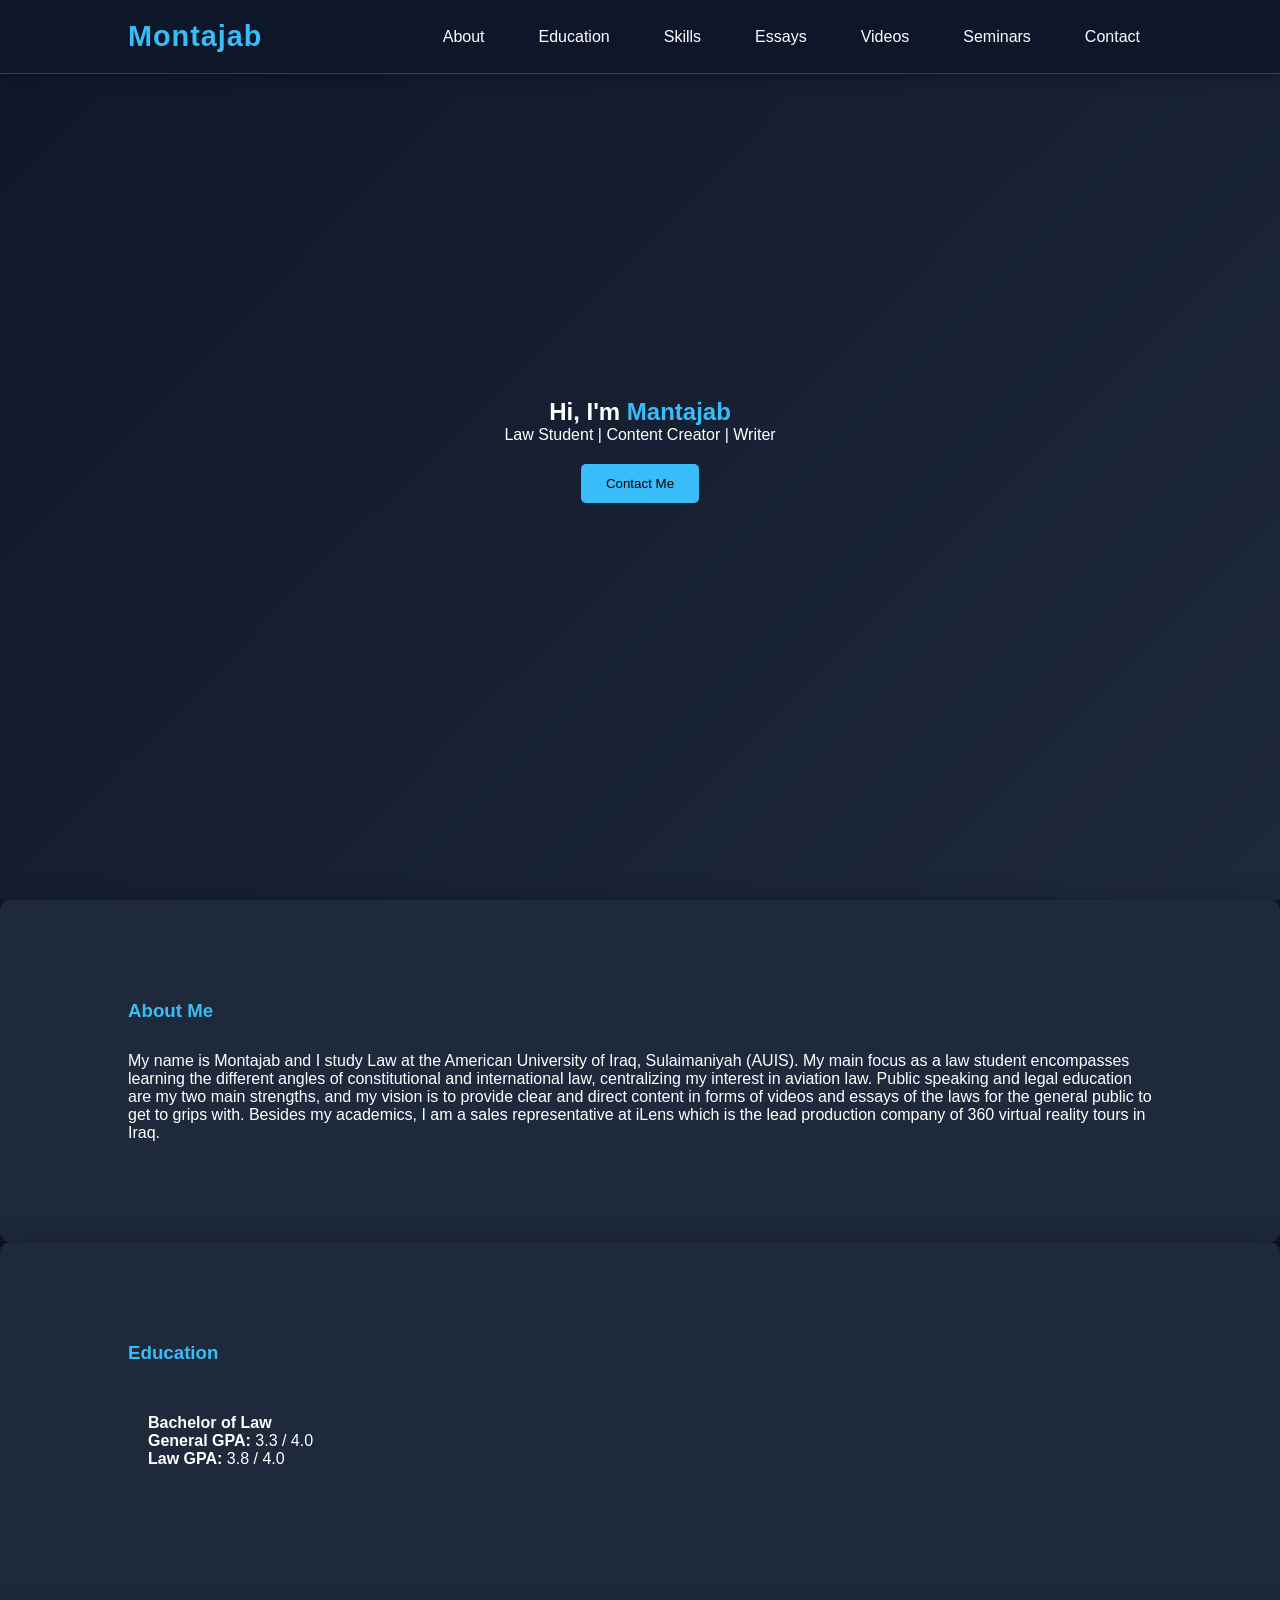
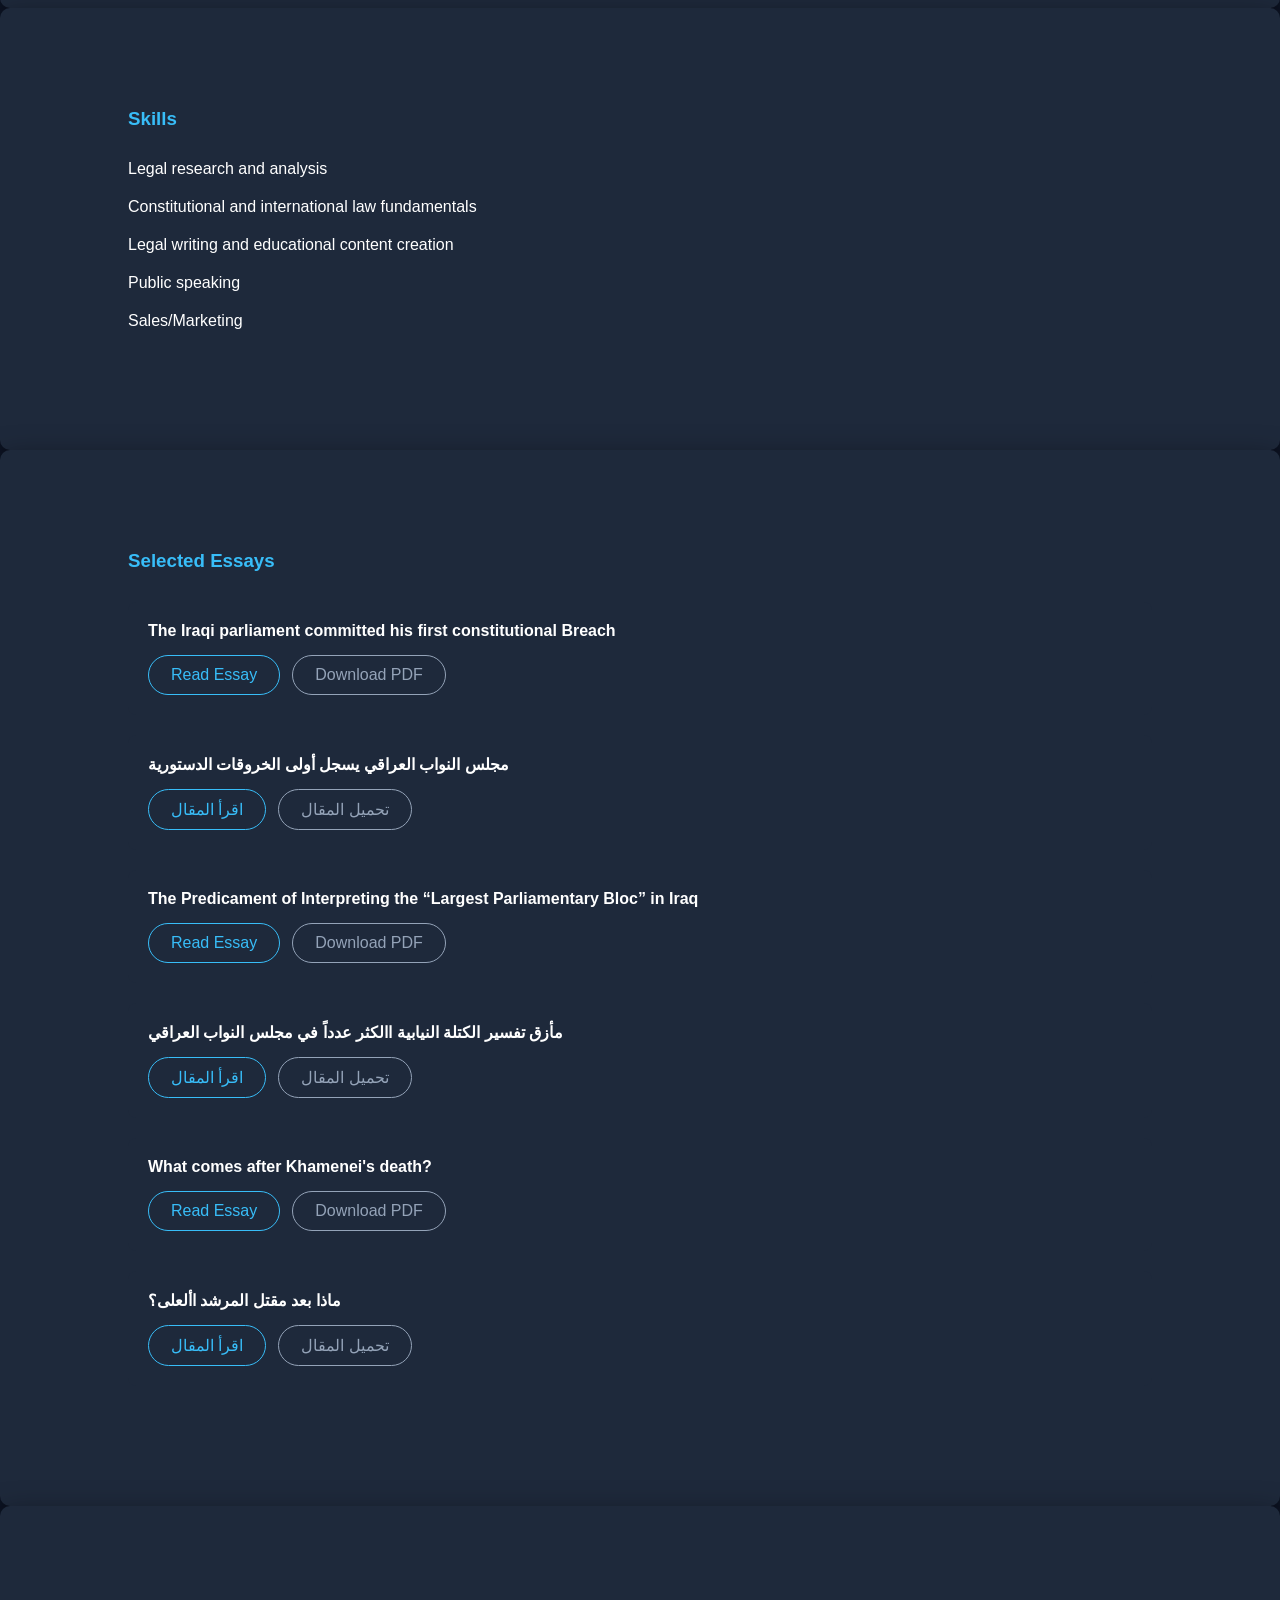
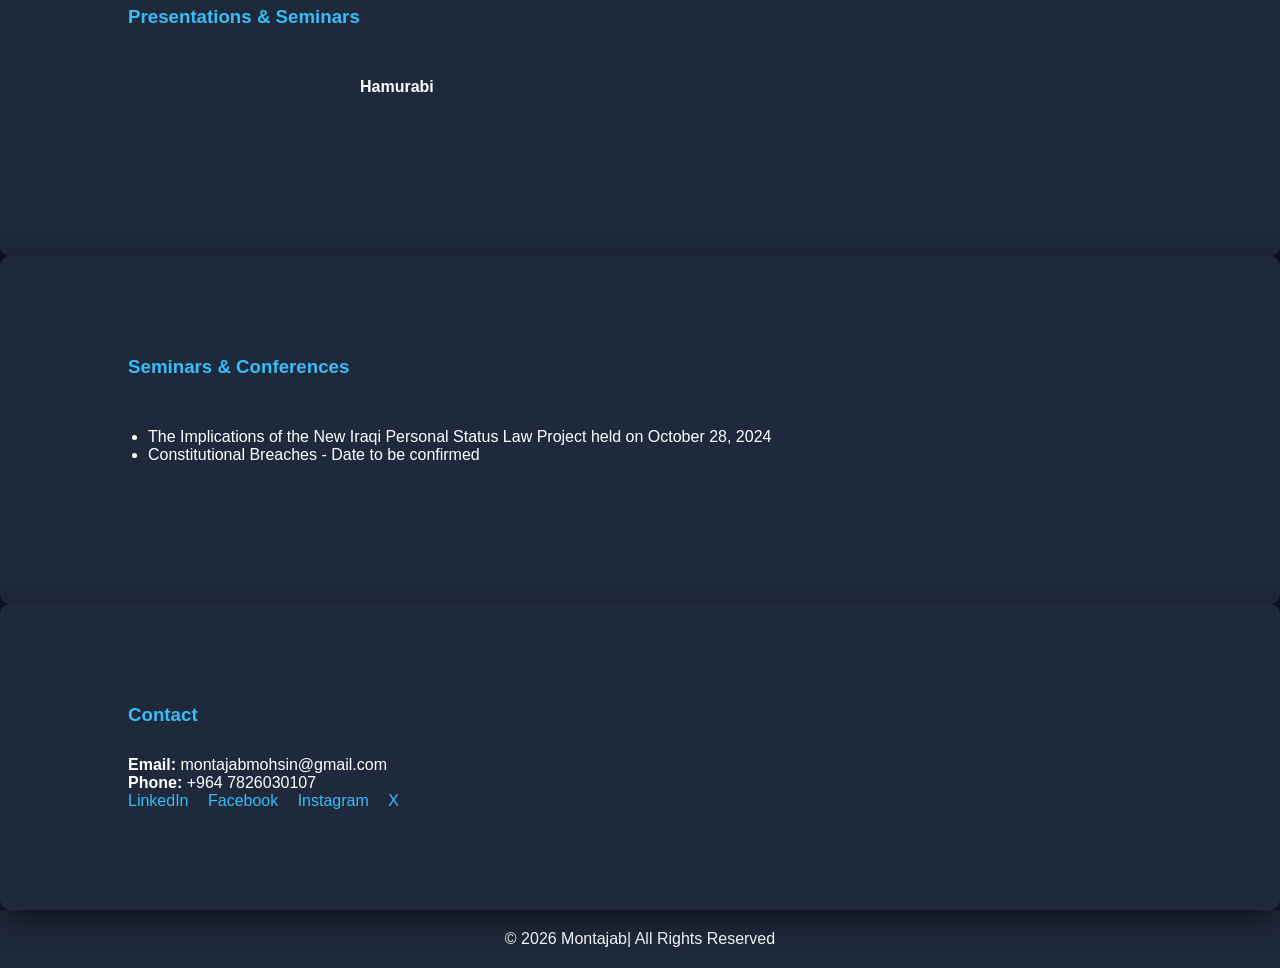
==== index.html @ e4df1f1b "Add files via upload" ====
<!doctype html>
<html lang="en">
  <head>
    <meta charset="UTF-8" />
    <meta name="viewport" content="width=device-width, initial-scale=1.0" />
    <title>Montajab | Portfolio CV</title>
    <link rel="stylesheet" href="style.css" />
  </head>
  <body>
    <!-- NAVBAR -->
    <nav>
      <h1>Montajab</h1>

      <!-- Hamburger Menu -->
      <div class="hamburger" id="hamburger">
        <span></span>
        <span></span>
        <span></span>
      </div>

      <ul id="nav-links">
        <li><a href="#about">About</a></li>
        <li><a href="#education">Education</a></li>
        <li><a href="#skills">Skills</a></li>
        <li><a href="#essays">Essays</a></li>
        <li><a href="#videos">Videos</a></li>
        <li><a href="#seminars">Seminars</a></li>
        <li><a href="#contact">Contact</a></li>
      </ul>
    </nav>

    <!-- HERO -->
    <div class="hero">
      <h2>Hi, I'm <span>Mantajab</span></h2>
      <p>Law Student | Content Creator | Writer </p>
      <button class="btn" onclick="scrollToSection('contact')">
        Contact Me
      </button>
    </div>

    <!-- ABOUT -->
    <section id="about" class="about">
      <h3>About Me</h3>
      <p>
        My name is Montajab and I study Law at the American University of Iraq,
        Sulaimaniyah (AUIS). My main focus as a law student encompasses learning
        the different angles of constitutional and international law,
        centralizing my interest in aviation law. Public speaking and legal
        education are my two main strengths, and my vision is to provide clear
        and direct content in forms of videos and essays of the laws for the
        general public to get to grips with. Besides my academics, I am a sales
        representative at iLens which is the lead production company of 360
        virtual reality tours in Iraq.
      </p>
    </section>

    <!-- EDUCATION -->
    <section id="education">
      <h3>Education</h3>
      <div class="project">
        <h4>Bachelor of Law</h4>
        <p><strong>General GPA:</strong> 3.3 / 4.0</p>
        <p><strong>Law GPA:</strong> 3.8 / 4.0</p>
      </div>
    </section>

    <!-- SKILLS -->
    <section id="skills">
      <h3>Skills</h3>
      <div class="skill">
        <div class="skill-name">Legal research and analysis</div>
        </div>
      </div>

      <div class="skill">
        <div class="skill-name">Constitutional and international law fundamentals</div>
       
        </div>
      </div>

      <div class="skill">
        <div class="skill-name">Legal writing and educational content creation</div>
        
        </div>
        <div class="skill">
        <div class="skill-name">Public speaking</div>
        
        </div>
        <div class="skill">
        <div class="skill-name">Sales/Marketing</div>
        
        
        </div>
      </div>
    </section>

    <!-- ESSAYS -->
    <section id="essays">
      <h3>Selected Essays</h3>

      <div class="project">
        <h4>The Iraqi parliament committed his first constitutional Breach</h4>
        <div class="essay-buttons">
          <a
            href="essays\The_Iraqi_parliament_committed_his_first_constitutional_Breach.pdf"
            target="_blank"
            class="download-btn"
          >
            Read Essay
          </a>
          <a
            href="essays\The_Iraqi_parliament_committed_his_first_constitutional_Breach.pdf"
            download
            class="download-btn secondary-btn"
          >
            Download PDF
          </a>
        </div>
      </div>

      <div class="project">
        <h4>مجلس النواب العراقي يسجل أولى الخروقات الدستورية</h4>
        <div class="essay-buttons">
          <a
            href="essays\مجلس_النواب_العراقي_يسجل_أولى_الخروقات_الدستورية.pdf"
            target="_blank"
            class="download-btn"
          >
            اقرأ المقال
          </a>
          <a
            href="essays\مجلس_النواب_العراقي_يسجل_أولى_الخروقات_الدستورية.pdf"
            download
            class="download-btn secondary-btn"
          >
            تحميل المقال
          </a>
        </div>
      </div>
       <div class="project">
        <h4>The Predicament of Interpreting the “Largest Parliamentary Bloc” in 
Iraq</h4>
        <div class="essay-buttons">
          <a
            href="essays\The_Predicament_of_Interpreting_the_“Largest_Parliamentary_Bloc”.pdf"
            target="_blank"
            class="download-btn"
          >
            Read Essay
          </a>
          <a
            href="essays\The_Predicament_of_Interpreting_the_“Largest_Parliamentary_Bloc”.pdf"
            download
            class="download-btn secondary-btn"
          >
            Download PDF
          </a>
        </div>
      </div>

      <div class="project">
        <h4>مأزق تفسير الكتلة النيابية االكثر عدداً في مجلس النواب العراقي</h4>
        <div class="essay-buttons">
          <a
            href="essays\مأزق_تفسير_الكتلة_النيابية_الاكثر_عدداً_في_مجلس_النواب_العراقي.pdf"
            target="_blank"
            class="download-btn"
          >
            اقرأ المقال
          </a>
          <a
            href="essays\مأزق_تفسير_الكتلة_النيابية_الاكثر_عدداً_في_مجلس_النواب_العراقي.pdf"
            download
            class="download-btn secondary-btn"
          >
            تحميل المقال
          </a>
        </div>
      </div>
      <div class="project">
        <h4>What comes after Khamenei's death?</h4>
        <div class="essay-buttons">
          <a
            href="essays\What comes after Khamenei’s Death.pdf"
            target="_blank"
            class="download-btn"
          >
            Read Essay
          </a>
          <a
            href="essays\What comes after Khamenei’s Death.pdf"
            download
            class="download-btn secondary-btn"
          >
            Download PDF
          </a>
        </div>
      </div>

      <div class="project">
<h4>
   ماذا بعد مقتل المرشد األعلى؟
</h4>      
  <div class="essay-buttons">
          <a
            href="essays\ماذا بعد موت المرشد الأعلى.pdf"
            target="_blank"
            class="download-btn"
          >
            اقرأ المقال
          </a>
          <a
            href="essays\ماذا بعد موت المرشد الأعلى.pdf"
            download
            class="download-btn secondary-btn"
          >
            تحميل المقال
          </a>
        </div>
      </div>
    </section>

    <!-- VIDEOS -->
  
      <!-- Instagram Video Embed -->
     <section id="videos">
  <h3>Presentations & Seminars</h3>

  <div class="videos-container">
    <div class="project">
      <h4>Hamurabi</h4>

      <blockquote 
        class="instagram-media"
        data-instgrm-permalink="https://www.instagram.com/reel/DVGGCF8gv5S/?igsh=MWdvNnc2MnBkNmV6Ng=="
        data-instgrm-version="14">
      </blockquote>

      <script async src="https://www.instagram.com/embed.js"></script>
    </div>
  </div>
</section>

    <!-- SEMINARS -->
    <section id="seminars">
      <h3>Seminars & Conferences</h3>
      <div class="project">
        <ul>
          <li>The Implications of the New Iraqi Personal Status Law Project held on October 28, 2024</li>
          <li>Constitutional Breaches - Date to be confirmed</li>
        </ul>
      </div>
    </section>

    <!-- CONTACT -->
    <section id="contact" class="contact">
      <h3>Contact</h3>
      <p><strong>Email:</strong> montajabmohsin@gmail.com</p>
      <p><strong>Phone:</strong> +964 7826030107</p>

      <div class="social-links">
        <a href="https://www.linkedin.com/in/montajab-mohsin-0919063b1/" target="_blank">LinkedIn</a>
        <a href="https://www.facebook.com/mntjb.alhayry" target="_blank">Facebook</a>
        <a href="https://www.instagram.com/hammurabiauis/" target="_blank">Instagram</a>
        <a href="https://x.com/MontajabMohsin" target="_blank">X</a>
      </div>
    </section>

    <footer>© 2026 Montajab| All Rights Reserved</footer>

    <script src="script.js"></script>
  </body>
</html>
---- style.css ----
* {
  margin: 0;
  padding: 0;
  box-sizing: border-box;
  font-family: "Segoe UI", sans-serif;
  scroll-behavior: smooth;
}

body {
  background: #0f172a;
  color: #fff;
}

/* ===============================
   NAVBAR – Elegant with Hamburger
================================= */
nav {
  position: fixed;
  width: 100%;
  padding: 20px 10%;
  display: flex;
  justify-content: space-between;
  align-items: center;
  background: rgba(15, 23, 42, 0.95);
  backdrop-filter: blur(10px);
  box-shadow: 0 4px 15px rgba(0, 0, 0, 0.3);
  border-bottom: 1px solid rgba(56, 189, 248, 0.3);
  z-index: 1000;
  transition: all 0.3s ease;
}

nav:hover {
  background: rgba(15, 23, 42, 0.98);
}

nav h1 {
  color: #38bdf8;
  font-size: 1.8rem;
  letter-spacing: 1px;
  font-weight: 700;
  cursor: default;
  transition: 0.3s;
}

nav h1:hover {
  color: #60a5fa;
  transform: scale(1.05);
}

nav ul {
  display: flex;
  list-style: none;
  gap: 30px;
}

nav ul li a {
  text-decoration: none;
  color: #fff;
  font-weight: 500;
  font-size: 1rem;
  padding: 8px 12px;
  border-radius: 6px;
  transition: all 0.3s ease;
  position: relative;
}

nav ul li a::after {
  content: "";
  display: block;
  width: 0;
  height: 2px;
  background: #38bdf8;
  transition: width 0.3s;
  position: absolute;
  bottom: 0;
  left: 0;
}

nav ul li a:hover::after {
  width: 100%;
}

nav ul li a:hover {
  color: #38bdf8;
  background: rgba(56, 189, 248, 0.1);
  transform: translateY(-2px);
}

/* Hamburger */
.hamburger {
  display: none;
  flex-direction: column;
  justify-content: space-between;
  width: 28px;
  height: 20px;
  cursor: pointer;
  z-index: 1100;
}

.hamburger span {
  display: block;
  height: 3px;
  background: #38bdf8;
  border-radius: 2px;
  transition: 0.3s;
}

/* Hamburger X animation */
.hamburger.open span:nth-child(1) {
  transform: rotate(45deg) translate(5px, 5px);
}
.hamburger.open span:nth-child(2) {
  opacity: 0;
}
.hamburger.open span:nth-child(3) {
  transform: rotate(-45deg) translate(6px, -6px);
}

/* Responsive Navbar */
@media (max-width: 768px) {
  nav ul {
    position: fixed;
    top: 0;
    right: -100%;
    height: 100vh;
    width: 250px;
    background: rgba(15, 23, 42, 0.97);
    backdrop-filter: blur(10px);
    flex-direction: column;
    align-items: flex-start;
    padding: 80px 20px;
    gap: 25px;
    transition: right 0.3s ease;
    z-index: 999;
  }

  nav ul.active {
    right: 0;
  }

  .hamburger {
    display: flex;
  }
}

/* HERO */
.hero {
  height: 100vh;
  display: flex;
  flex-direction: column;
  justify-content: center;
  align-items: center;
  text-align: center;
  background: linear-gradient(135deg, #0f172a, #1e293b);
}

.hero span {
  color: #38bdf8;
}

.btn {
  margin-top: 20px;
  padding: 12px 25px;
  background: #38bdf8;
  border: none;
  border-radius: 5px;
  cursor: pointer;
}

/* SECTIONS – with transitions */
section {
  padding: 100px 10%;
  opacity: 0;
  transform: translateY(40px) scale(0.95);
  transition: all 0.8s ease-in-out;
}

section.active {
  opacity: 1;
  transform: translateY(0) scale(1);
}

/* Optional: staggered delay */
section:nth-child(odd) {
  transition-delay: 0.2s;
}
section:nth-child(even) {
  transition-delay: 0.4s;
}

h3 {
  color: #38bdf8;
  margin-bottom: 30px;
}

.project {
  background: #1e293b;
  padding: 20px;
  border-radius: 8px;
  margin-bottom: 20px;
}

/* Skills */
.skill {
  margin-bottom: 20px;
}

.progress {
  background: #1e293b;
  height: 8px;
  border-radius: 5px;
  overflow: hidden;
}

.progress-bar {
  height: 100%;
  background: #38bdf8;
  width: 0;
  transition: 1.5s;
}

/* Essay Buttons */
.essay-buttons {
  margin-top: 15px;
  display: flex;
  gap: 12px;
  flex-wrap: wrap;
}

.download-btn {
  padding: 10px 22px;
  border: 1.5px solid #38bdf8;
  color: #38bdf8;
  text-decoration: none;
  border-radius: 30px;
  transition: 0.3s;
}

.download-btn:hover {
  background: #38bdf8;
  color: #0f172a;
}

.secondary-btn {
  border-color: #94a3b8;
  color: #94a3b8;
}

.secondary-btn:hover {
  background: #94a3b8;
  color: #0f172a;
}

.social-links a {
  margin-right: 15px;
  color: #38bdf8;
  text-decoration: none;
}

/* VIDEOS – Portrait & Side by Side */
.videos-container {
  display: flex;
  gap: 20px;
  flex-wrap: wrap;
  justify-content: center;
}

.portrait-video {
  width: 250px;
  height: 450px;
  object-fit: cover;
  border-radius: 8px;
  border: 2px solid #38bdf8;
}

.videos-container .project {
  flex: 1 1 250px;
  max-width: 300px;
}

footer {
  text-align: center;
  padding: 20px;
  background: #1e293b;
}
section {
  padding: 100px 10%;
  opacity: 0;
  transform: translateY(40px) scale(0.95);
  transition: all 0.8s ease-in-out;

  /* Drop shadow */
  background: #1e293b; /* Ensure sections have a background */
  border-radius: 10px;
  box-shadow: 0 10px 30px rgba(0, 0, 0, 0.5);
}
section.active {
  opacity: 1;
  transform: translateY(0) scale(1);
}

/* Optional: staggered delay for smoother effect */
section:nth-child(odd) {
  transition-delay: 0.2s;
}
section:nth-child(even) {
  transition-delay: 0.4s;
}
.instagram-media {
  width: 100% !important;
  max-width: 450px !important;
  margin: 0 auto !important;
}
/* Instagram Video Container */
.videos-container {
  display: flex;
  justify-content: center;
  align-items: center;
  width: 100%;
}

/* Project Card Container */
.videos-container .project {
  width: 100%;
  max-width: 600px; /* keeps video nicely sized */
  margin: 0 auto;
}

/* Instagram Embed Styling */
.instagram-media {
  width: 100% !important;
  max-width: 500px !important;
  margin: 20px auto !important;
  border-radius: 12px !important;
  overflow: hidden !important;
  background: #fff !important;
  padding: 0 !important;
  box-shadow: 0 4px 15px rgba(0, 0, 0, 0.08);
}
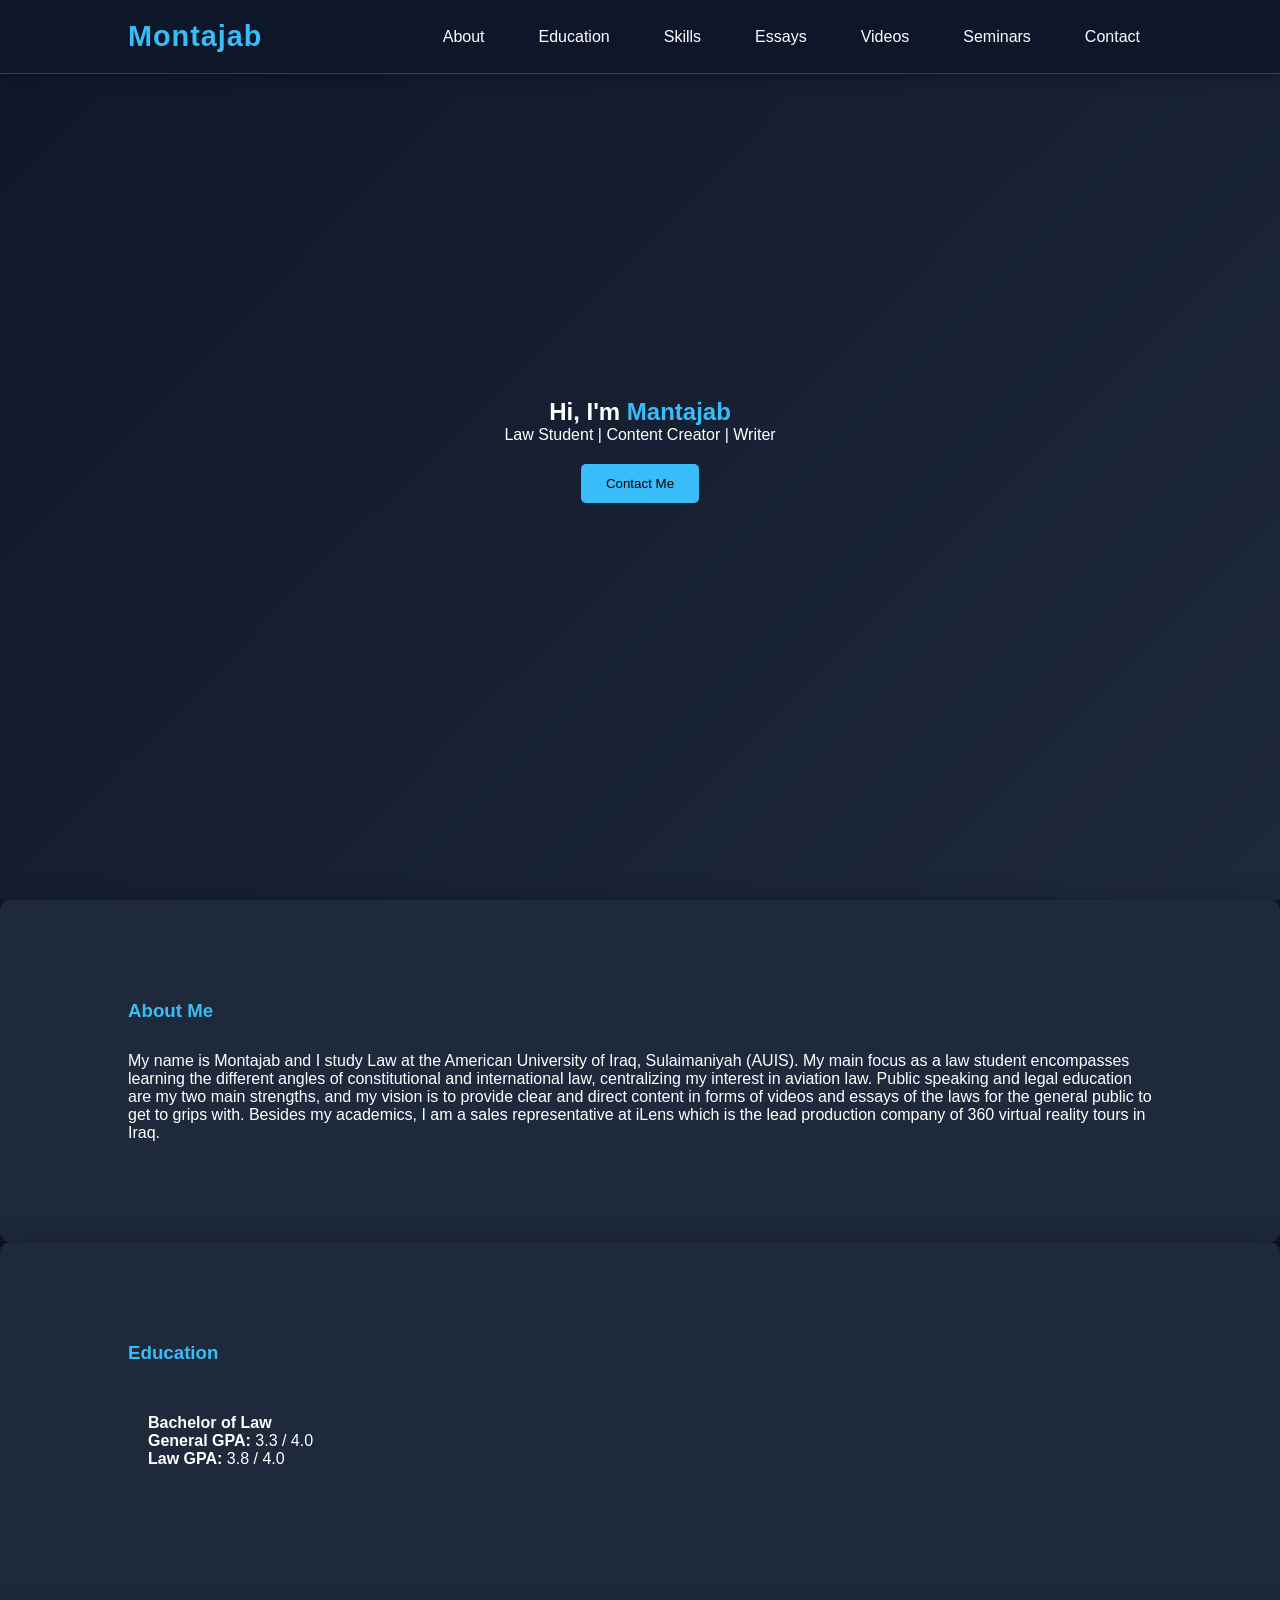
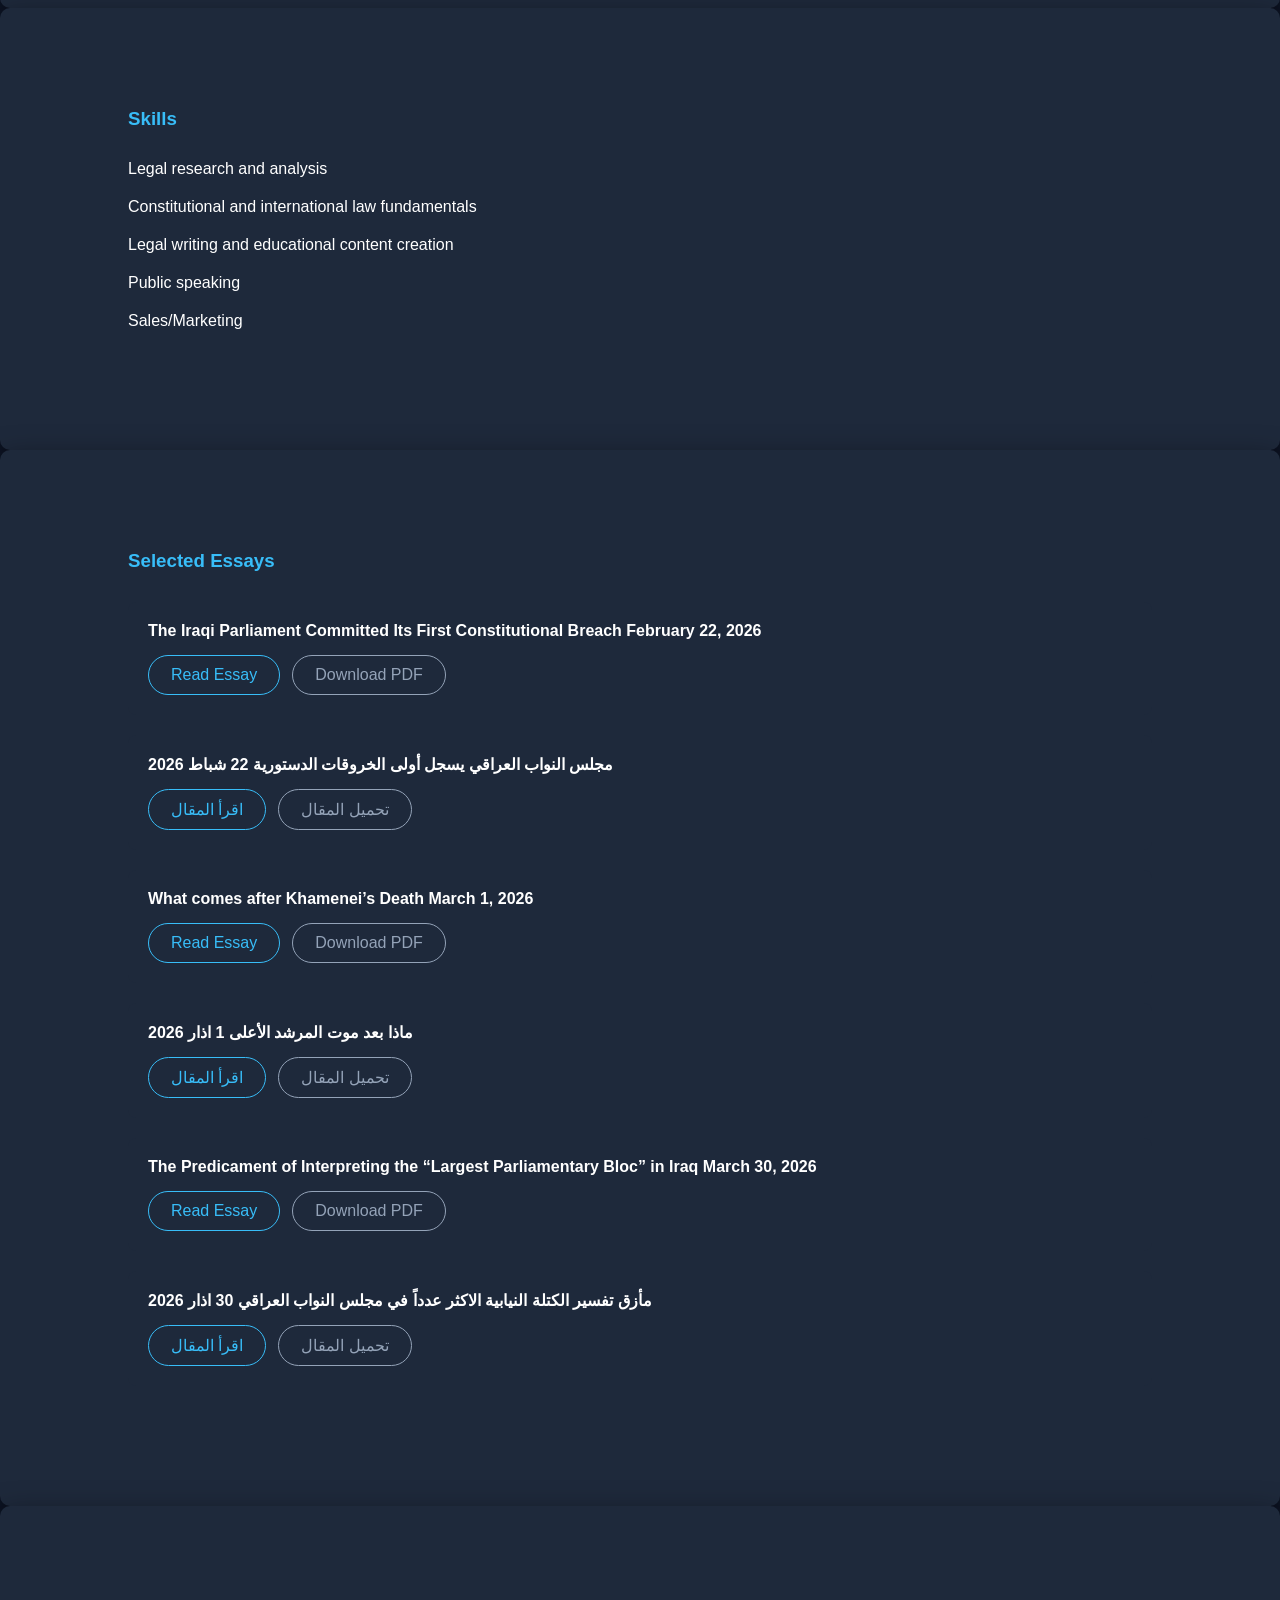
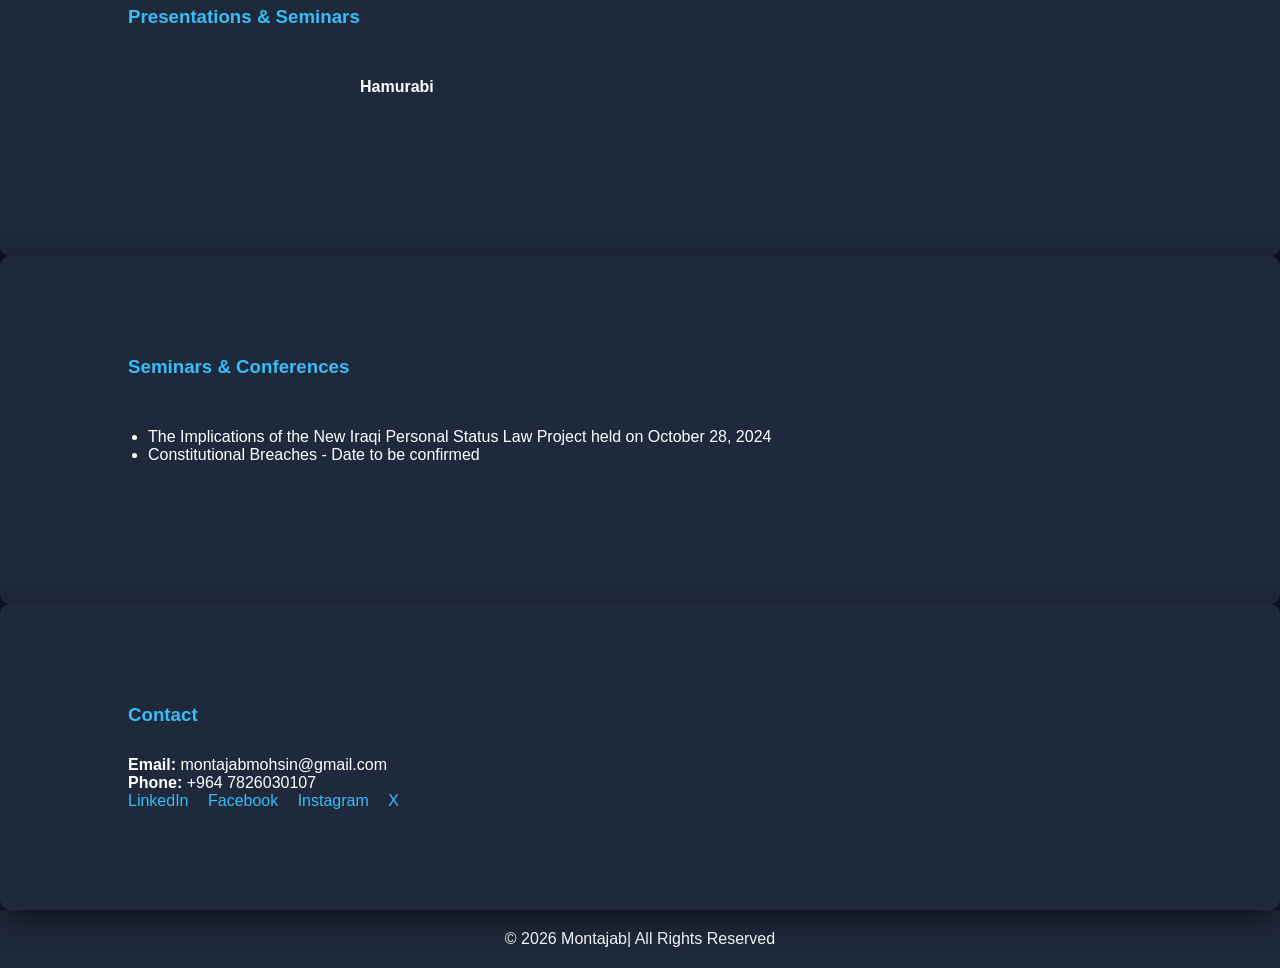
==== commit 90b005d8: "Add files via upload" ====
--- a/index.html
+++ b/index.html
@@ -99,17 +99,17 @@
       <h3>Selected Essays</h3>
 
       <div class="project">
-        <h4>The Iraqi parliament committed his first constitutional Breach</h4>
-        <div class="essay-buttons">
-          <a
-            href="essays\The_Iraqi_parliament_committed_his_first_constitutional_Breach.pdf"
+        <h4>The Iraqi Parliament Committed Its First Constitutional Breach February 22, 2026</h4>
+        <div class="essay-buttons">
+          <a
+            href="essays\The_Iraqi_Parliament_Committed_Its_First_Constitutional_Breach (1).pdf"
             target="_blank"
             class="download-btn"
           >
             Read Essay
           </a>
           <a
-            href="essays\The_Iraqi_parliament_committed_his_first_constitutional_Breach.pdf"
+            href="eessays\The_Iraqi_Parliament_Committed_Its_First_Constitutional_Breach (1).pdf"
             download
             class="download-btn secondary-btn"
           >
@@ -119,17 +119,17 @@
       </div>
 
       <div class="project">
-        <h4>مجلس النواب العراقي يسجل أولى الخروقات الدستورية</h4>
-        <div class="essay-buttons">
-          <a
-            href="essays\مجلس_النواب_العراقي_يسجل_أولى_الخروقات_الدستورية.pdf"
+<h4>مجلس النواب العراقي يسجل أولى الخروقات الدستورية 22 شباط 2026</h4>  
+      <div class="essay-buttons">
+          <a
+            href="essays\مجلس_النواب_العراقي_يسجل_أولى_الخروقات_الدستورية (2).pdf"
             target="_blank"
             class="download-btn"
           >
             اقرأ المقال
           </a>
           <a
-            href="essays\مجلس_النواب_العراقي_يسجل_أولى_الخروقات_الدستورية.pdf"
+            href="essays\مجلس_النواب_العراقي_يسجل_أولى_الخروقات_الدستورية (2).pdf"
             download
             class="download-btn secondary-btn"
           >
@@ -138,8 +138,47 @@
         </div>
       </div>
        <div class="project">
-        <h4>The Predicament of Interpreting the “Largest Parliamentary Bloc” in 
-Iraq</h4>
+        <h4>What comes after Khamenei’s Death March 1, 2026
+</h4>
+        <div class="essay-buttons">
+          <a
+            href="essays\What comes after Khamenei’s Death.pdf"
+            target="_blank"
+            class="download-btn"
+          >
+            Read Essay
+          </a>
+          <a
+            href="essays\What comes after Khamenei’s Death.pdf"
+            download
+            class="download-btn secondary-btn"
+          >
+            Download PDF
+          </a>
+        </div>
+      </div>
+
+      <div class="project">
+<h4>ماذا بعد موت المرشد الأعلى 1 اذار 2026</h4>
+  <div class="essay-buttons">
+          <a
+            href="essays\ماذا بعد موت المرشد الأعلى.pdf"
+            target="_blank"
+            class="download-btn"
+          >
+            اقرأ المقال
+          </a>
+          <a
+            href="essays\ماذا بعد موت المرشد الأعلى.pdf"
+            download
+            class="download-btn secondary-btn"
+          >
+            تحميل المقال
+          </a>
+        </div>
+      </div>
+       <div class="project">
+        <h4>The Predicament of Interpreting the “Largest Parliamentary Bloc” in Iraq March 30, 2026</h4>
         <div class="essay-buttons">
           <a
             href="essays\The_Predicament_of_Interpreting_the_“Largest_Parliamentary_Bloc”.pdf"
@@ -159,17 +198,17 @@
       </div>
 
       <div class="project">
-        <h4>مأزق تفسير الكتلة النيابية االكثر عدداً في مجلس النواب العراقي</h4>
-        <div class="essay-buttons">
-          <a
-            href="essays\مأزق_تفسير_الكتلة_النيابية_الاكثر_عدداً_في_مجلس_النواب_العراقي.pdf"
+        <h4>مأزق تفسير الكتلة النيابية الاكثر عدداً في مجلس النواب العراقي 30 اذار 2026</h4>
+        <div class="essay-buttons">
+          <a
+            href="essays\مأزق_تفسير_الكتلة_النيابية_الاكثر_عدداً_في_مجلس_النواب_العراقي (1).pdf"
             target="_blank"
             class="download-btn"
           >
             اقرأ المقال
           </a>
           <a
-            href="essays\مأزق_تفسير_الكتلة_النيابية_الاكثر_عدداً_في_مجلس_النواب_العراقي.pdf"
+            href="essays\مأزق_تفسير_الكتلة_النيابية_الاكثر_عدداً_في_مجلس_النواب_العراقي (1).pdf"
             download
             class="download-btn secondary-btn"
           >
@@ -177,47 +216,7 @@
           </a>
         </div>
       </div>
-      <div class="project">
-        <h4>What comes after Khamenei's death?</h4>
-        <div class="essay-buttons">
-          <a
-            href="essays\What comes after Khamenei’s Death.pdf"
-            target="_blank"
-            class="download-btn"
-          >
-            Read Essay
-          </a>
-          <a
-            href="essays\What comes after Khamenei’s Death.pdf"
-            download
-            class="download-btn secondary-btn"
-          >
-            Download PDF
-          </a>
-        </div>
-      </div>
-
-      <div class="project">
-<h4>
-   ماذا بعد مقتل المرشد األعلى؟
-</h4>      
-  <div class="essay-buttons">
-          <a
-            href="essays\ماذا بعد موت المرشد الأعلى.pdf"
-            target="_blank"
-            class="download-btn"
-          >
-            اقرأ المقال
-          </a>
-          <a
-            href="essays\ماذا بعد موت المرشد الأعلى.pdf"
-            download
-            class="download-btn secondary-btn"
-          >
-            تحميل المقال
-          </a>
-        </div>
-      </div>
+     
     </section>
 
     <!-- VIDEOS -->
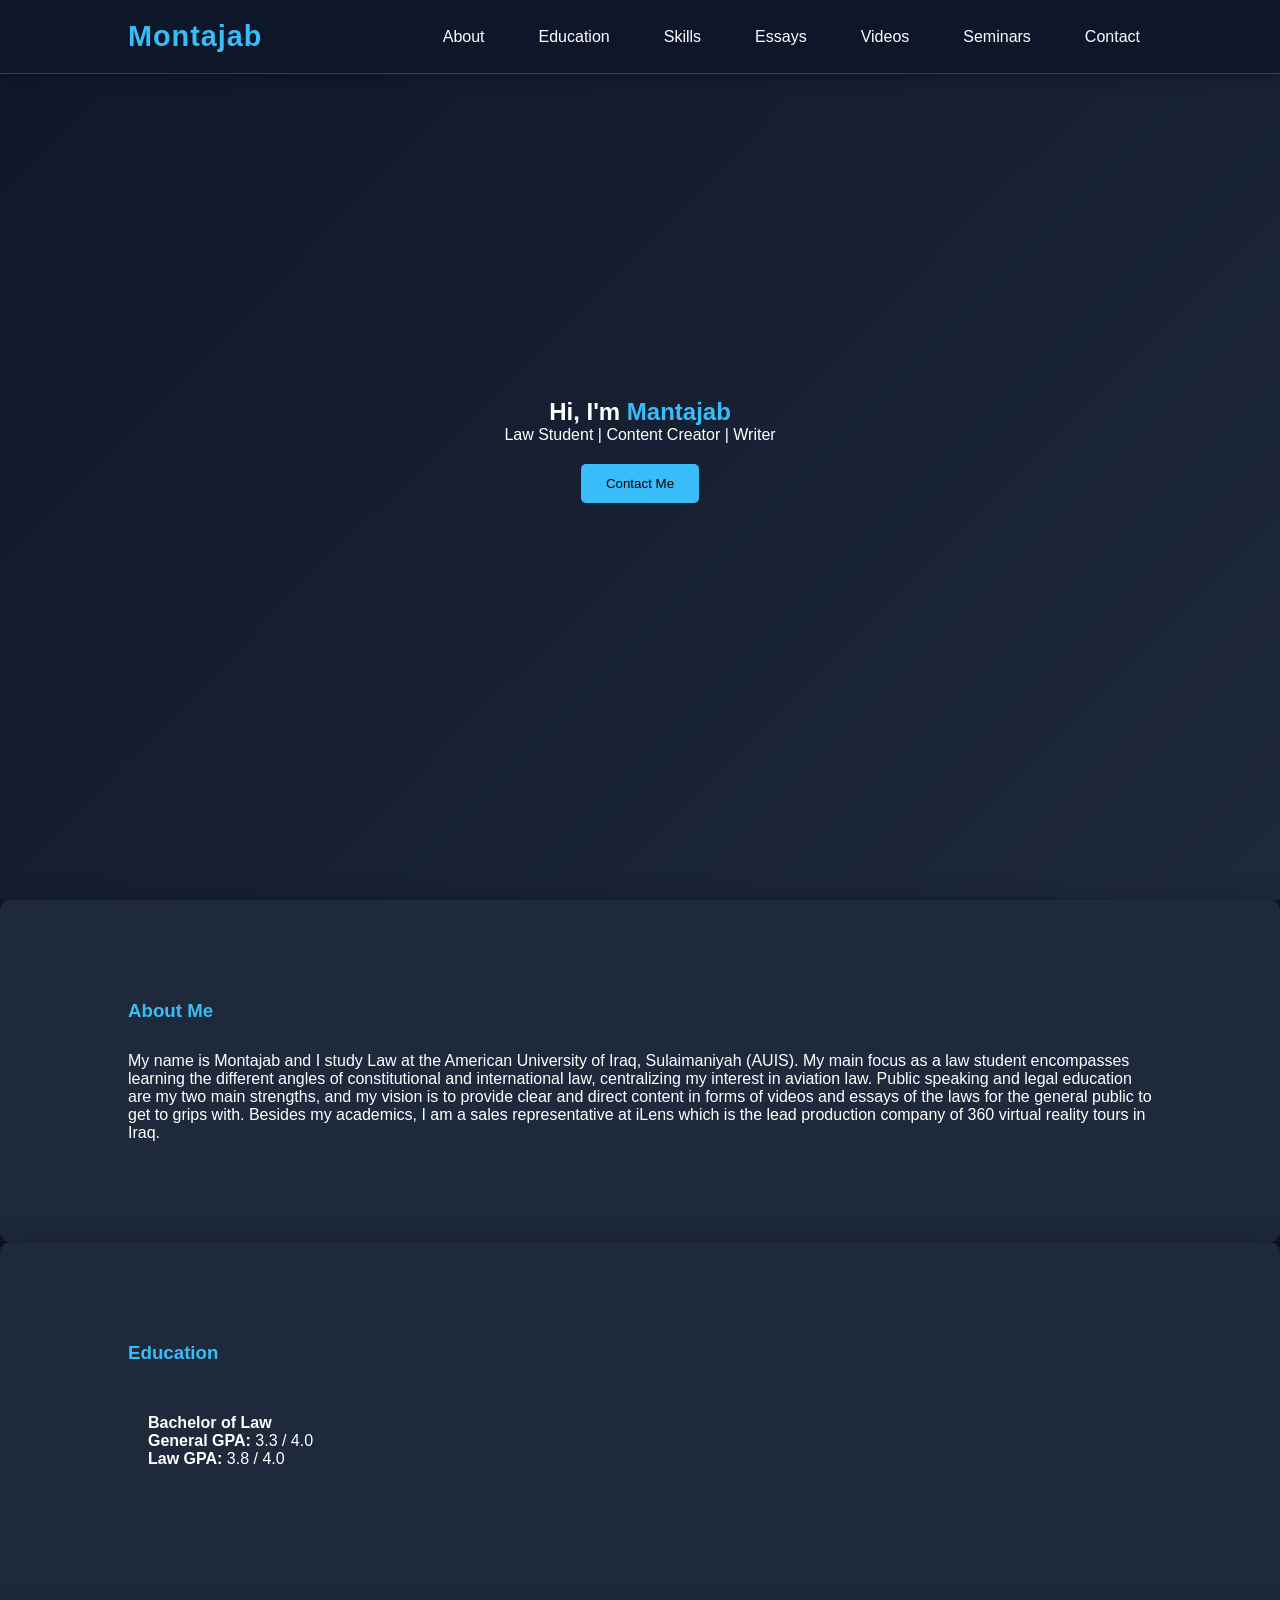
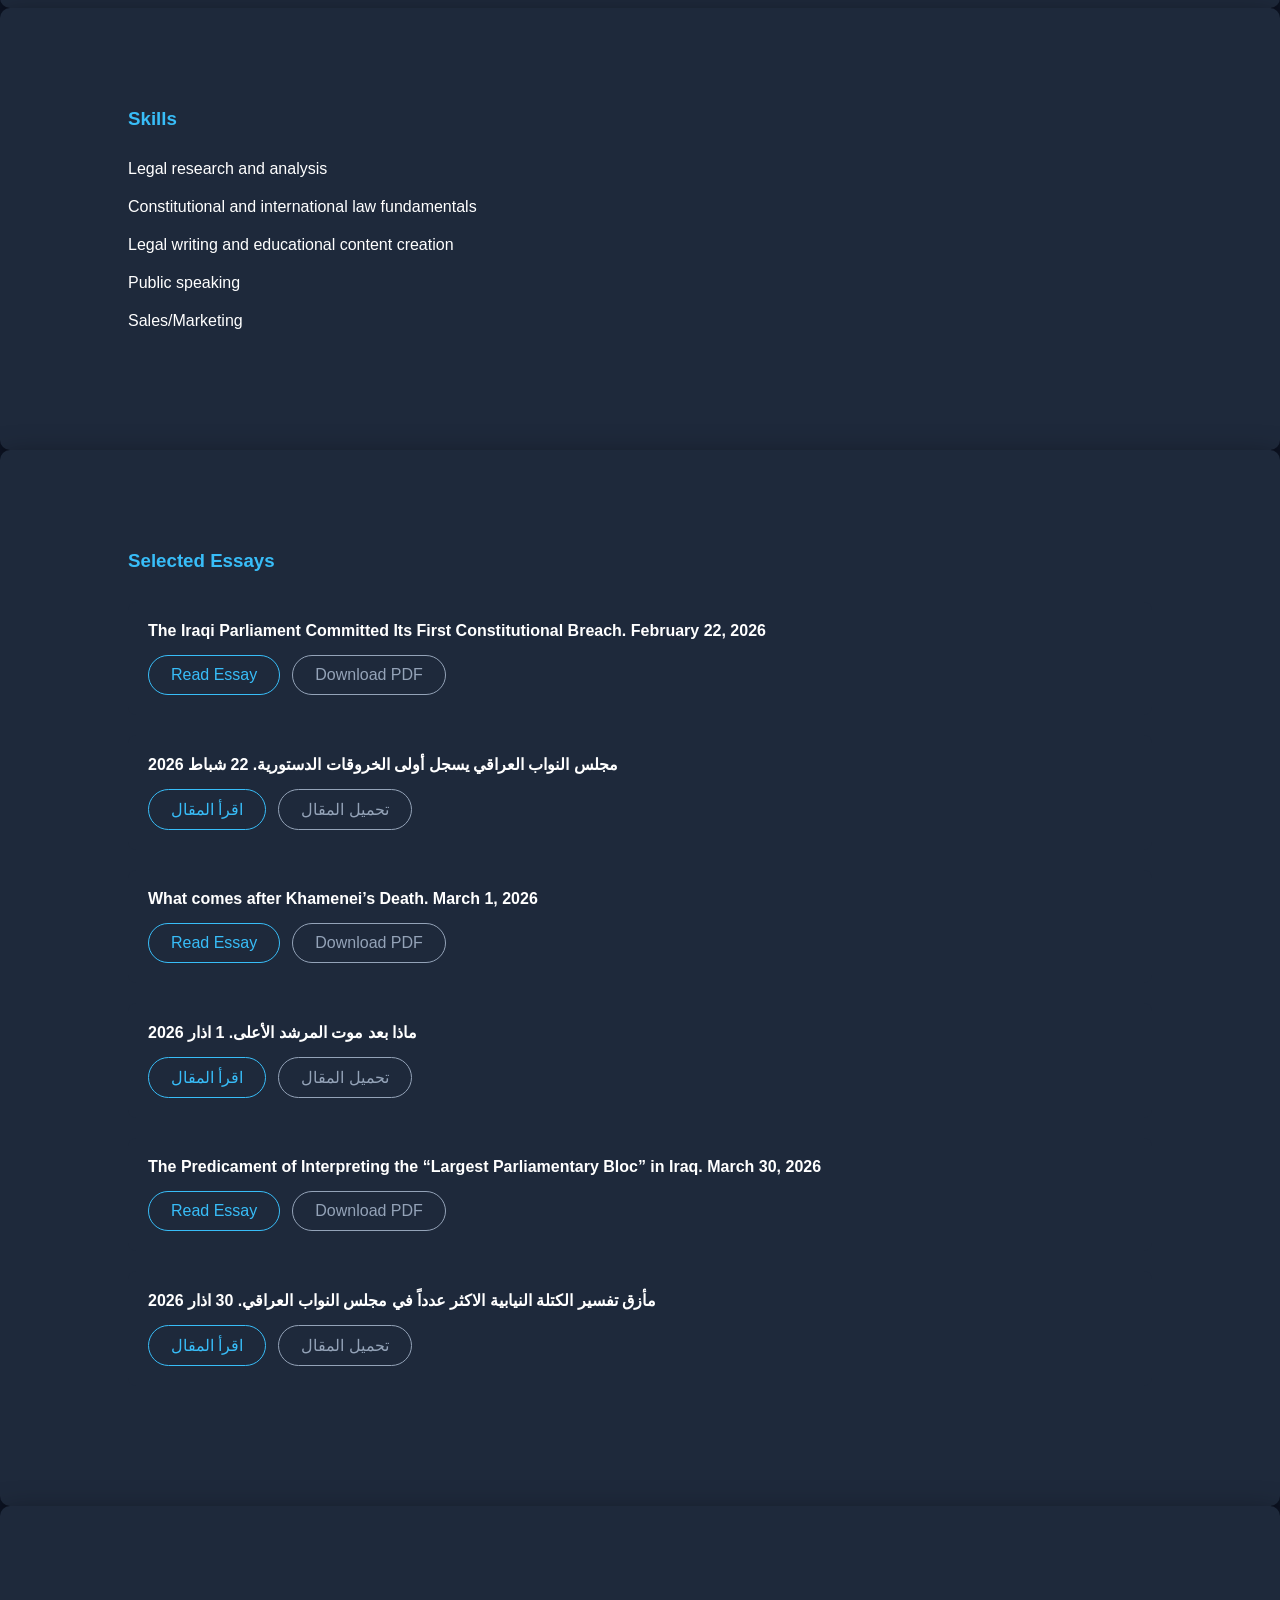
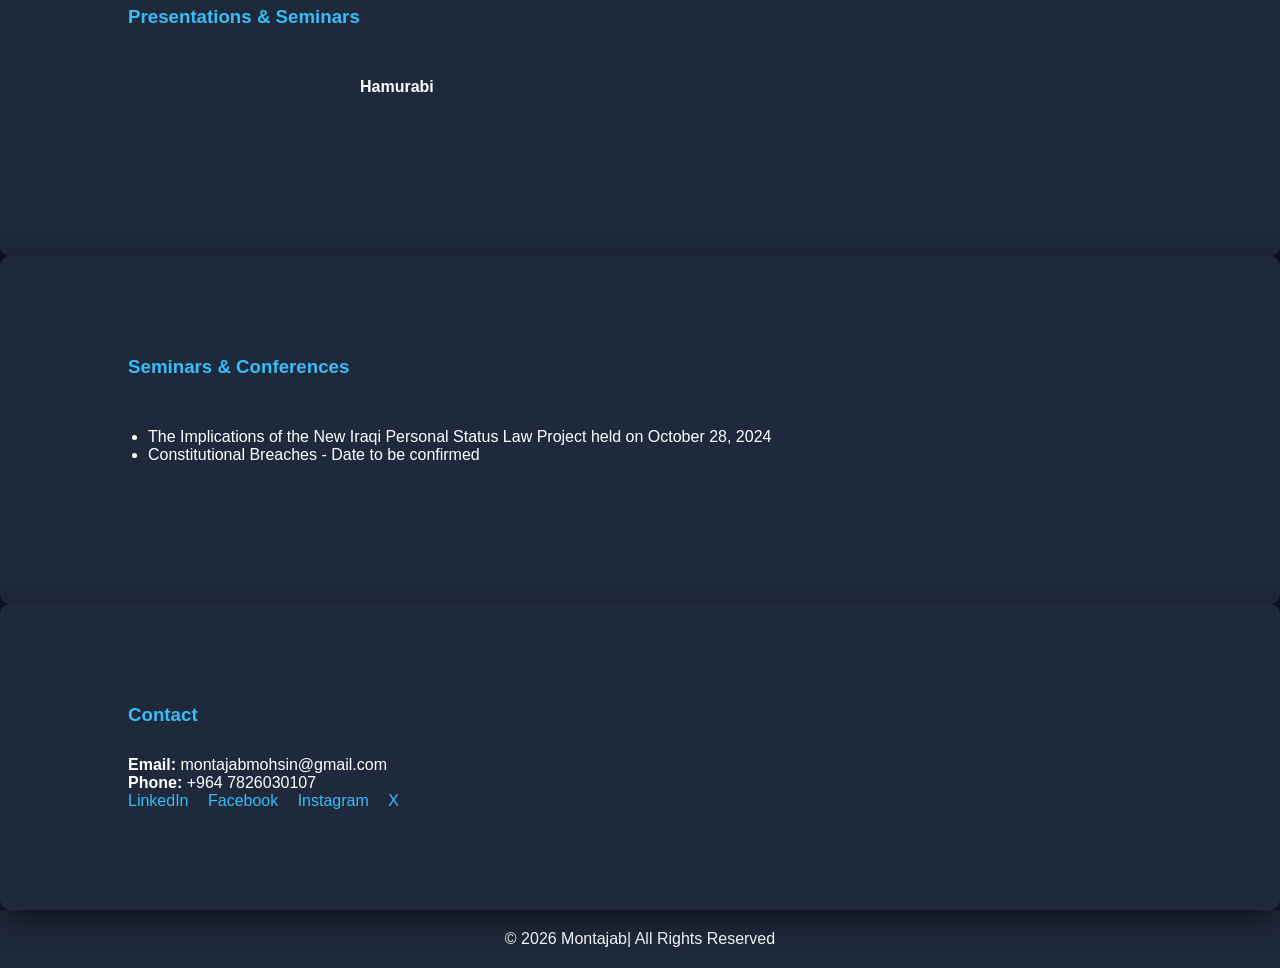
==== commit 7ee1462c: "Add files via upload" ====
--- a/index.html
+++ b/index.html
@@ -99,7 +99,7 @@
       <h3>Selected Essays</h3>
 
       <div class="project">
-        <h4>The Iraqi Parliament Committed Its First Constitutional Breach February 22, 2026</h4>
+        <h4>The Iraqi Parliament Committed Its First Constitutional Breach. February 22, 2026</h4>
         <div class="essay-buttons">
           <a
             href="essays\The_Iraqi_Parliament_Committed_Its_First_Constitutional_Breach (1).pdf"
@@ -109,7 +109,7 @@
             Read Essay
           </a>
           <a
-            href="eessays\The_Iraqi_Parliament_Committed_Its_First_Constitutional_Breach (1).pdf"
+            href="essays\The_Iraqi_Parliament_Committed_Its_First_Constitutional_Breach (1).pdf"
             download
             class="download-btn secondary-btn"
           >
@@ -119,7 +119,7 @@
       </div>
 
       <div class="project">
-<h4>مجلس النواب العراقي يسجل أولى الخروقات الدستورية 22 شباط 2026</h4>  
+<h4>مجلس النواب العراقي يسجل أولى الخروقات الدستورية. 22 شباط 2026</h4>  
       <div class="essay-buttons">
           <a
             href="essays\مجلس_النواب_العراقي_يسجل_أولى_الخروقات_الدستورية (2).pdf"
@@ -138,7 +138,7 @@
         </div>
       </div>
        <div class="project">
-        <h4>What comes after Khamenei’s Death March 1, 2026
+        <h4>What comes after Khamenei’s Death. March 1, 2026
 </h4>
         <div class="essay-buttons">
           <a
@@ -159,7 +159,7 @@
       </div>
 
       <div class="project">
-<h4>ماذا بعد موت المرشد الأعلى 1 اذار 2026</h4>
+<h4>ماذا بعد موت المرشد الأعلى. 1 اذار 2026</h4>
   <div class="essay-buttons">
           <a
             href="essays\ماذا بعد موت المرشد الأعلى.pdf"
@@ -178,7 +178,7 @@
         </div>
       </div>
        <div class="project">
-        <h4>The Predicament of Interpreting the “Largest Parliamentary Bloc” in Iraq March 30, 2026</h4>
+        <h4>The Predicament of Interpreting the “Largest Parliamentary Bloc” in Iraq. March 30, 2026</h4>
         <div class="essay-buttons">
           <a
             href="essays\The_Predicament_of_Interpreting_the_“Largest_Parliamentary_Bloc”.pdf"
@@ -198,7 +198,7 @@
       </div>
 
       <div class="project">
-        <h4>مأزق تفسير الكتلة النيابية الاكثر عدداً في مجلس النواب العراقي 30 اذار 2026</h4>
+        <h4>مأزق تفسير الكتلة النيابية الاكثر عدداً في مجلس النواب العراقي. 30 اذار 2026</h4>
         <div class="essay-buttons">
           <a
             href="essays\مأزق_تفسير_الكتلة_النيابية_الاكثر_عدداً_في_مجلس_النواب_العراقي (1).pdf"
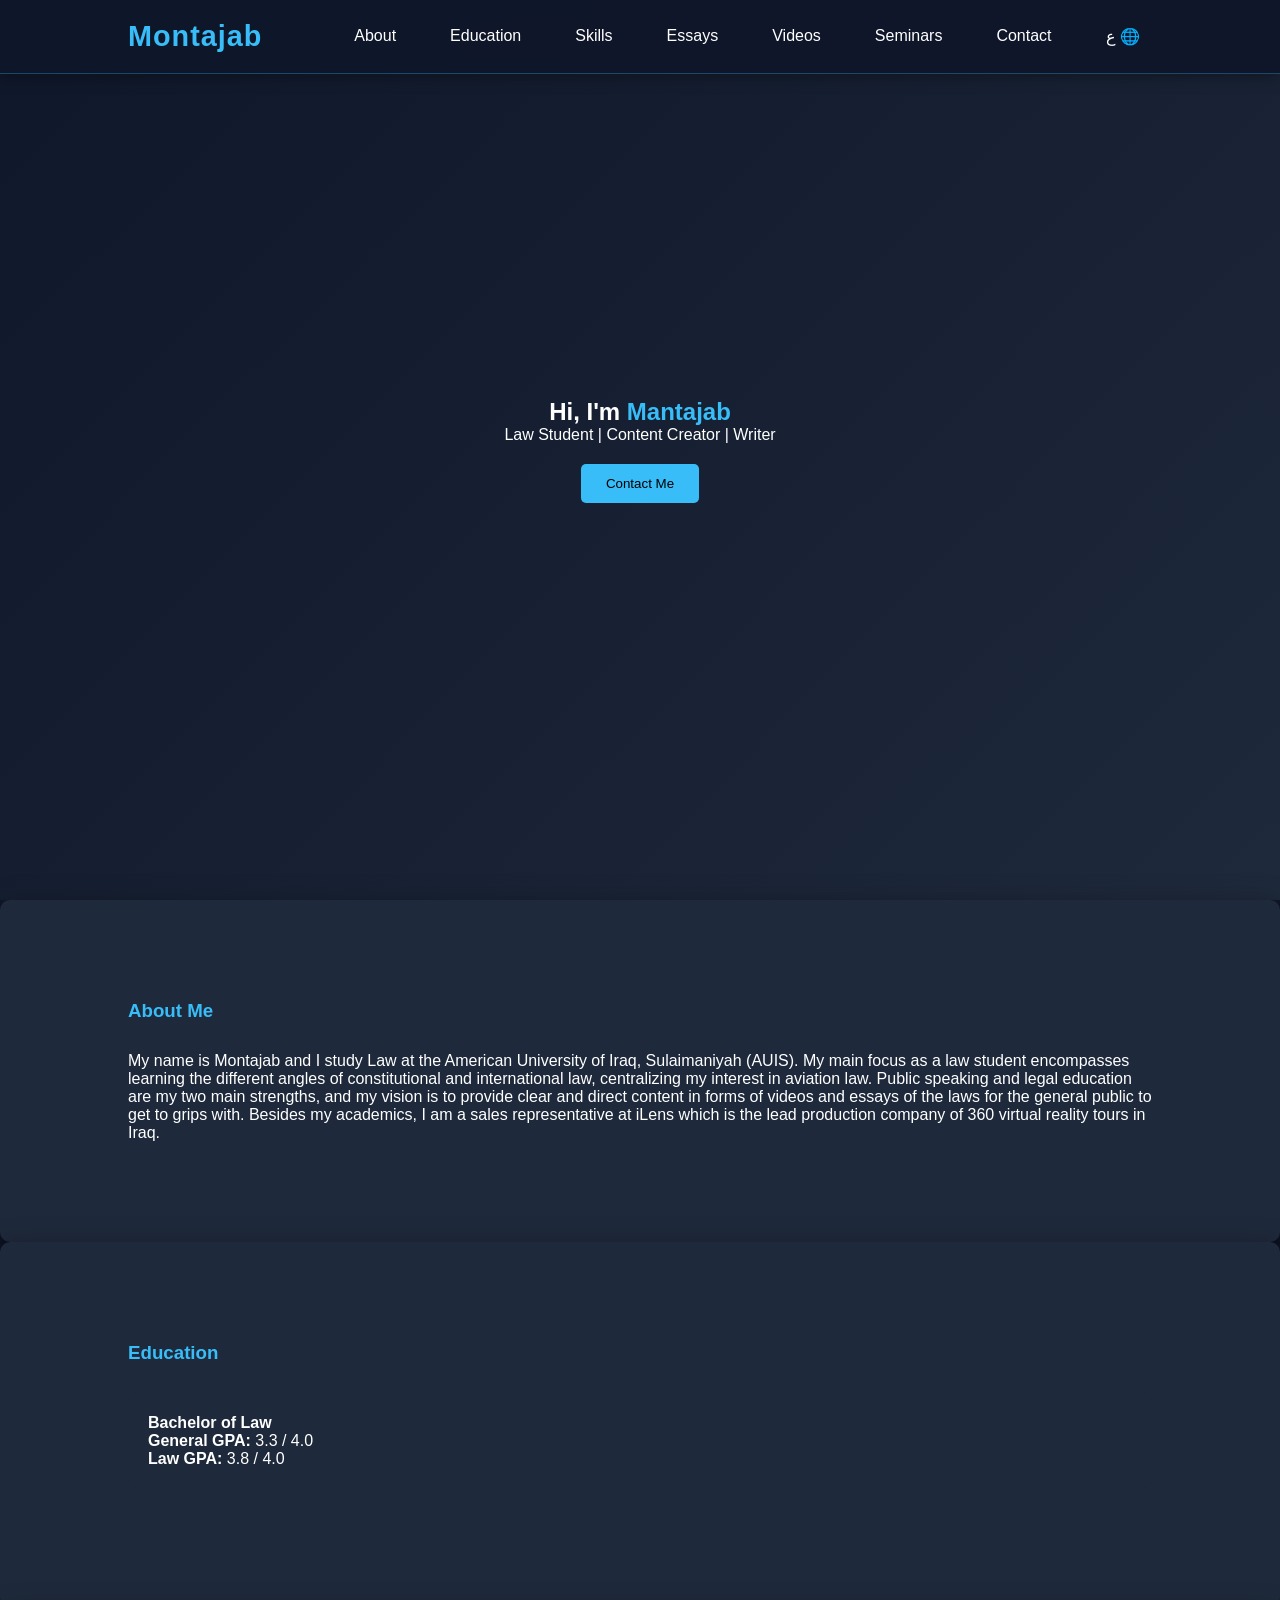
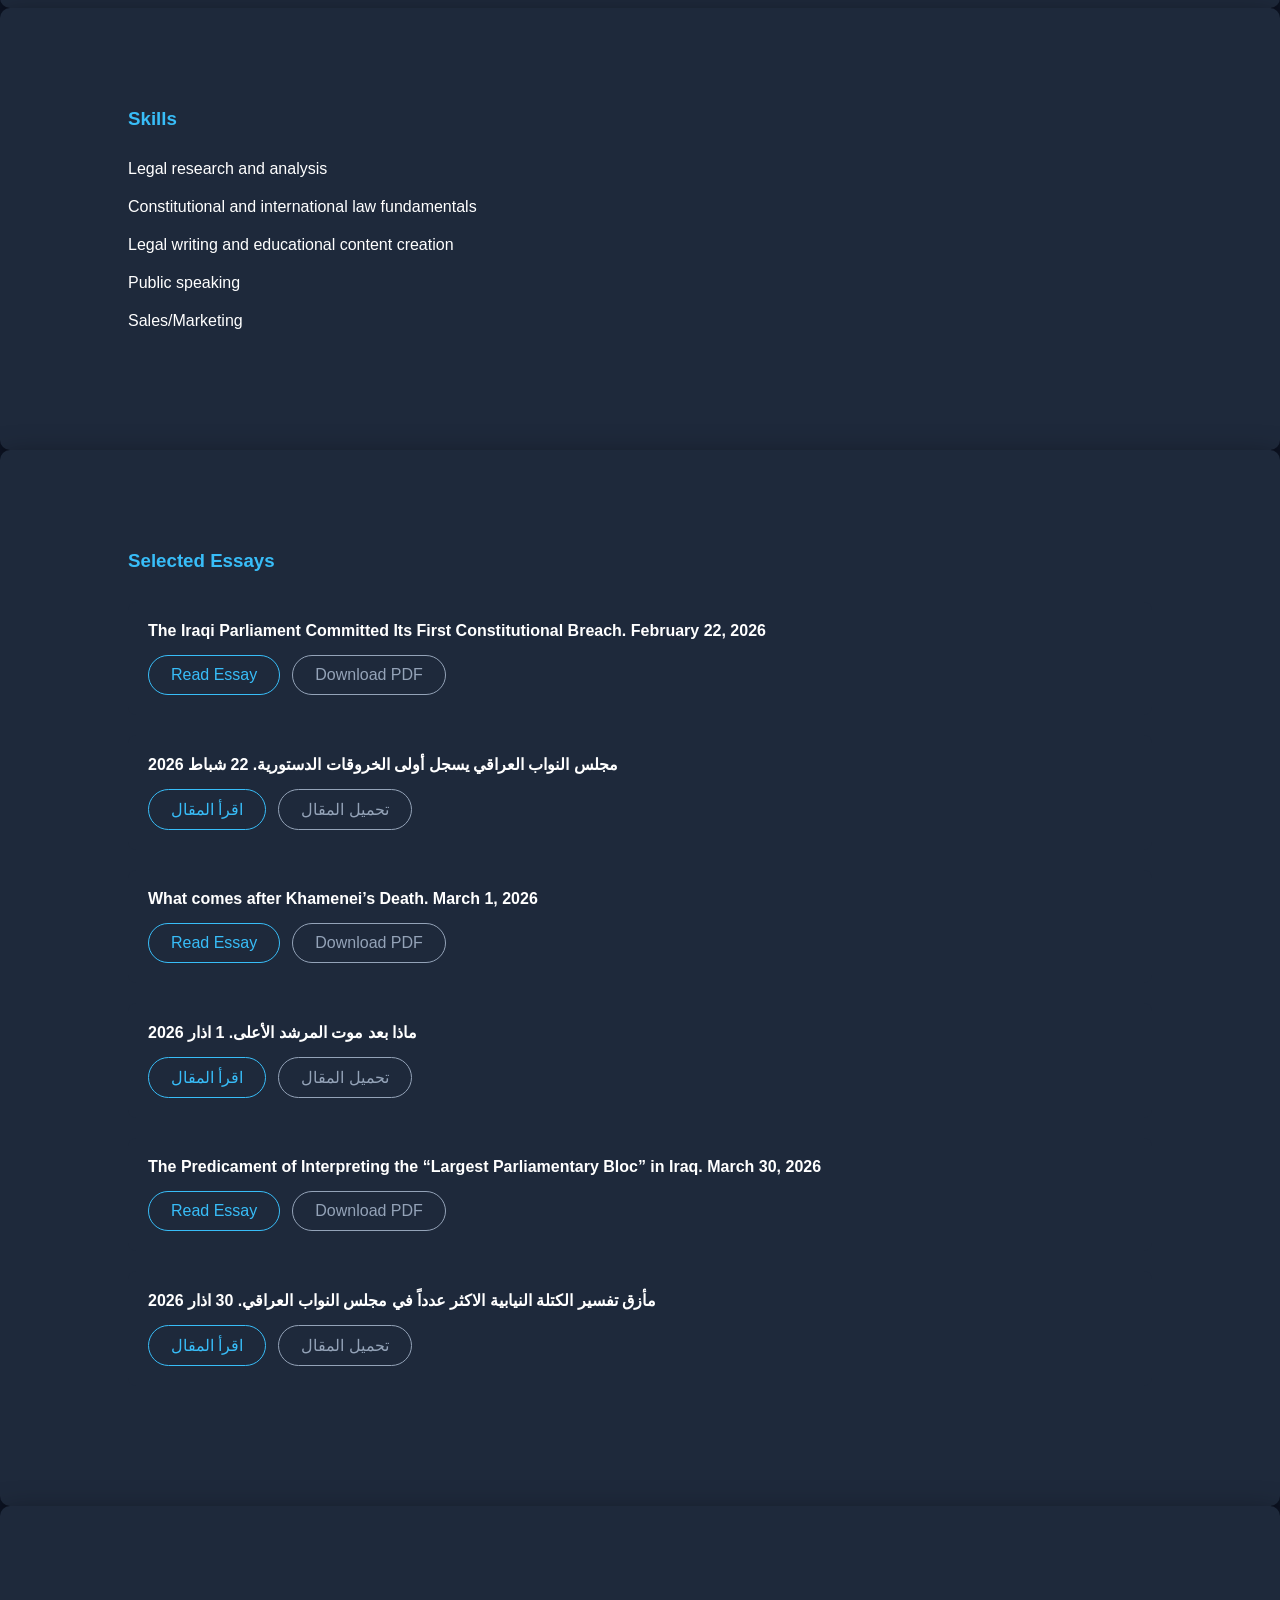
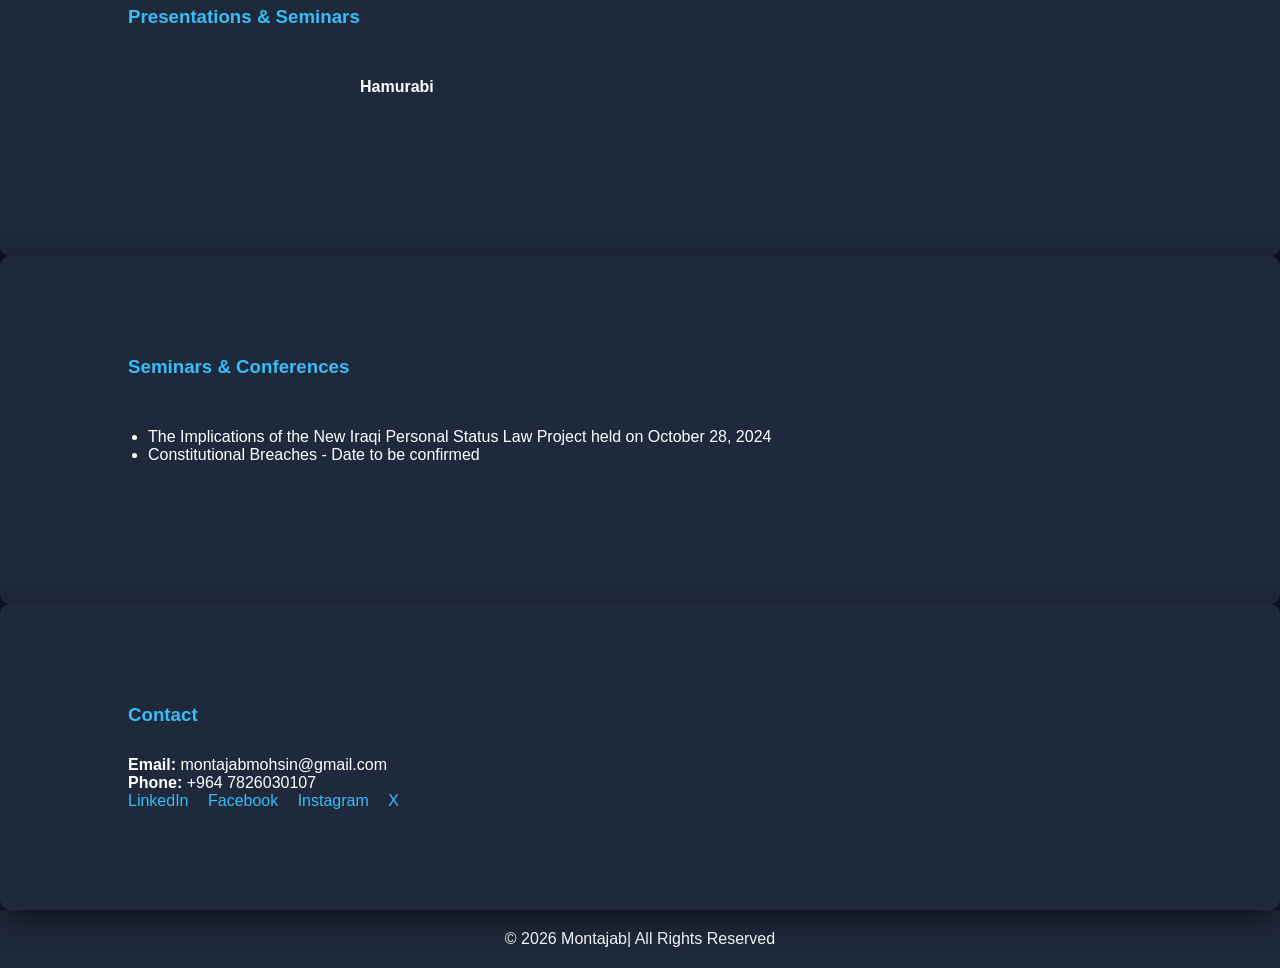
==== commit 5a5f7b1f: "Add files via upload" ====
--- a/index.html
+++ b/index.html
@@ -26,6 +26,7 @@
         <li><a href="#videos">Videos</a></li>
         <li><a href="#seminars">Seminars</a></li>
         <li><a href="#contact">Contact</a></li>
+        <li><a href="ar.html" class="lang-switch">ع 🌐</a></li>
       </ul>
     </nav>
 
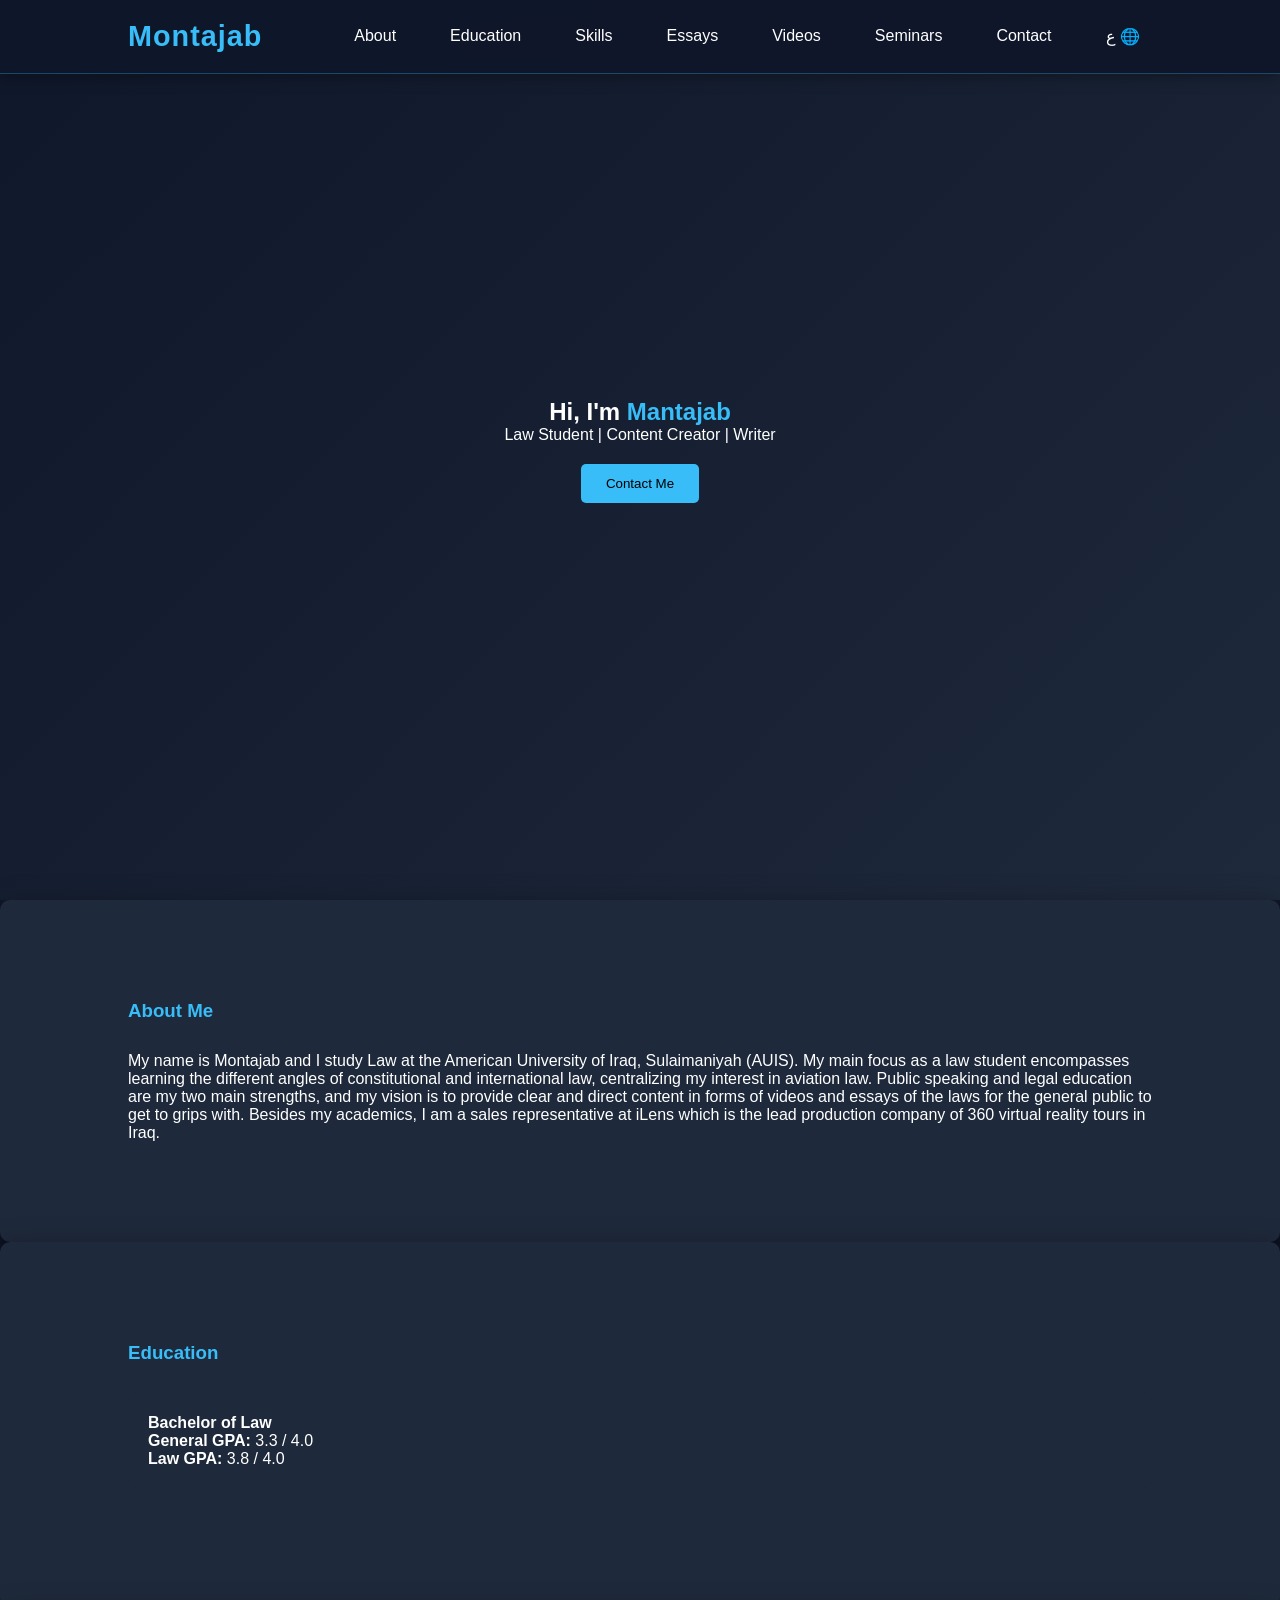
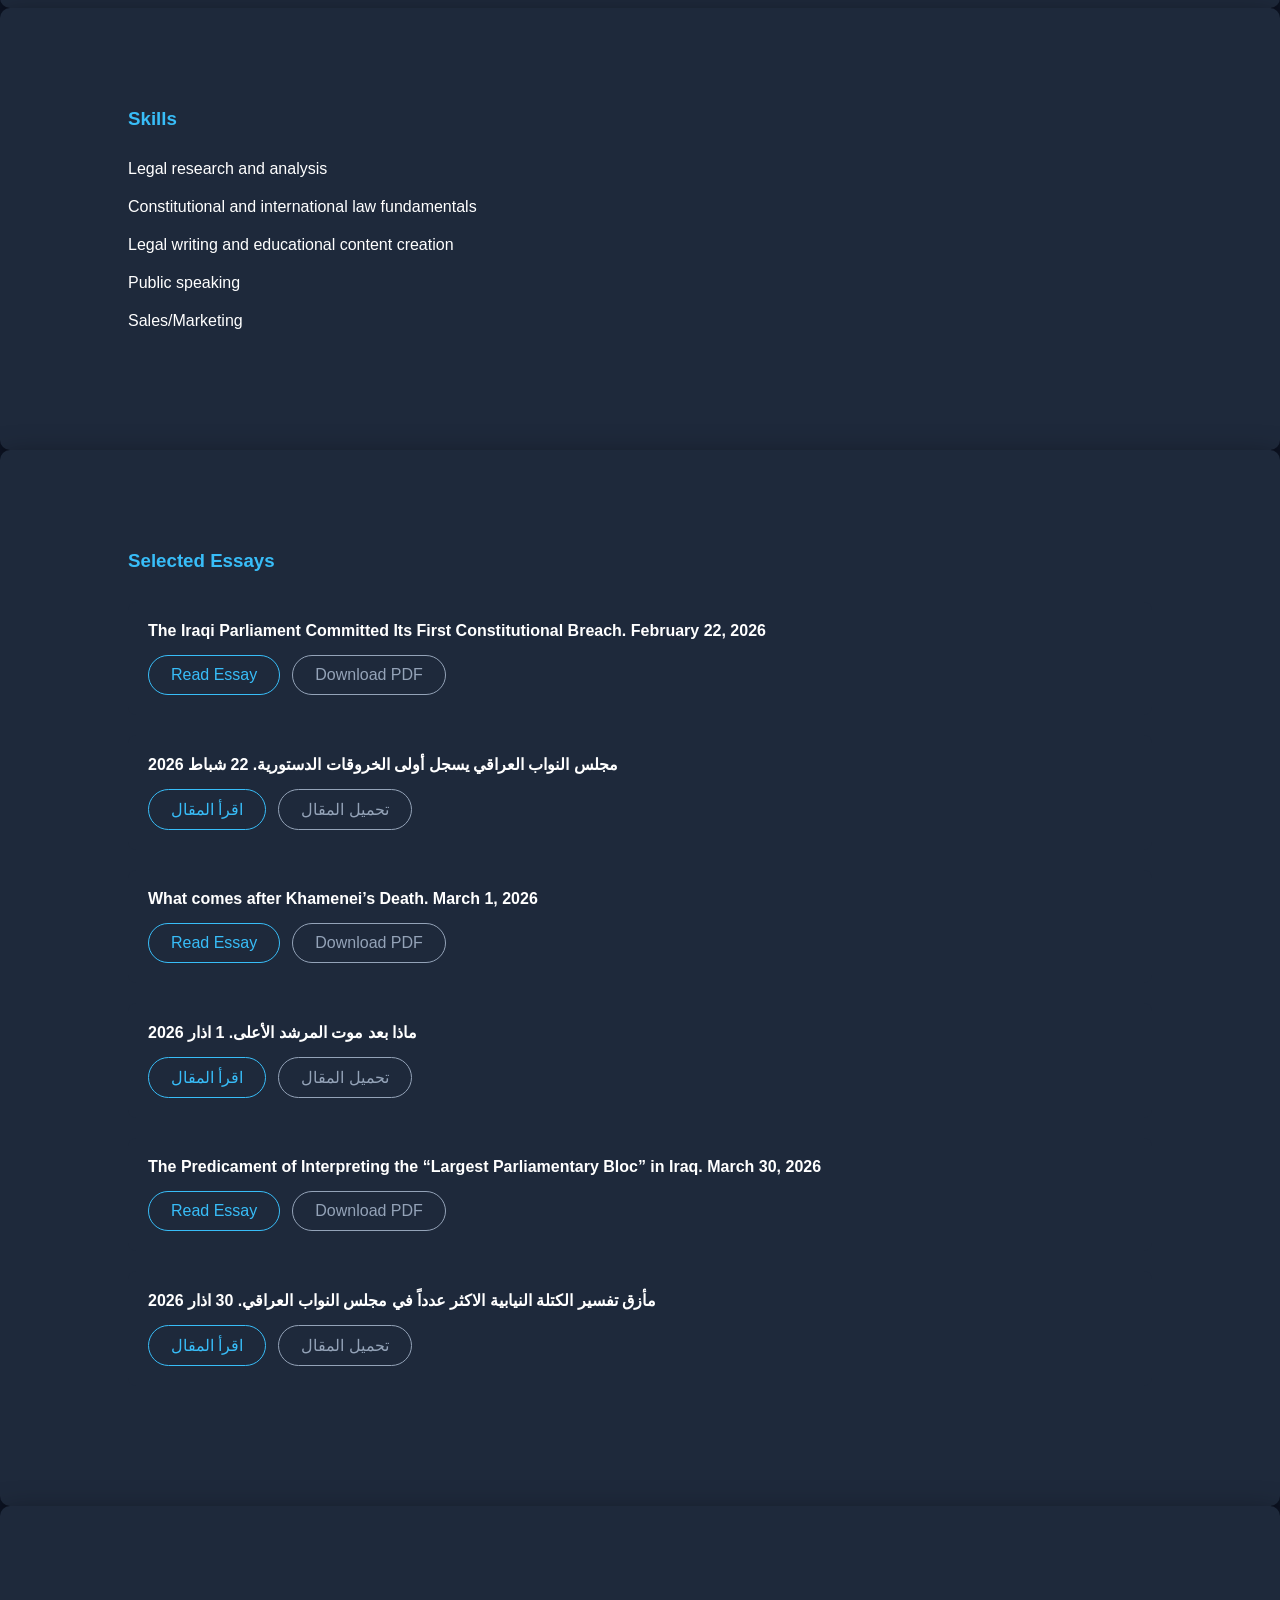
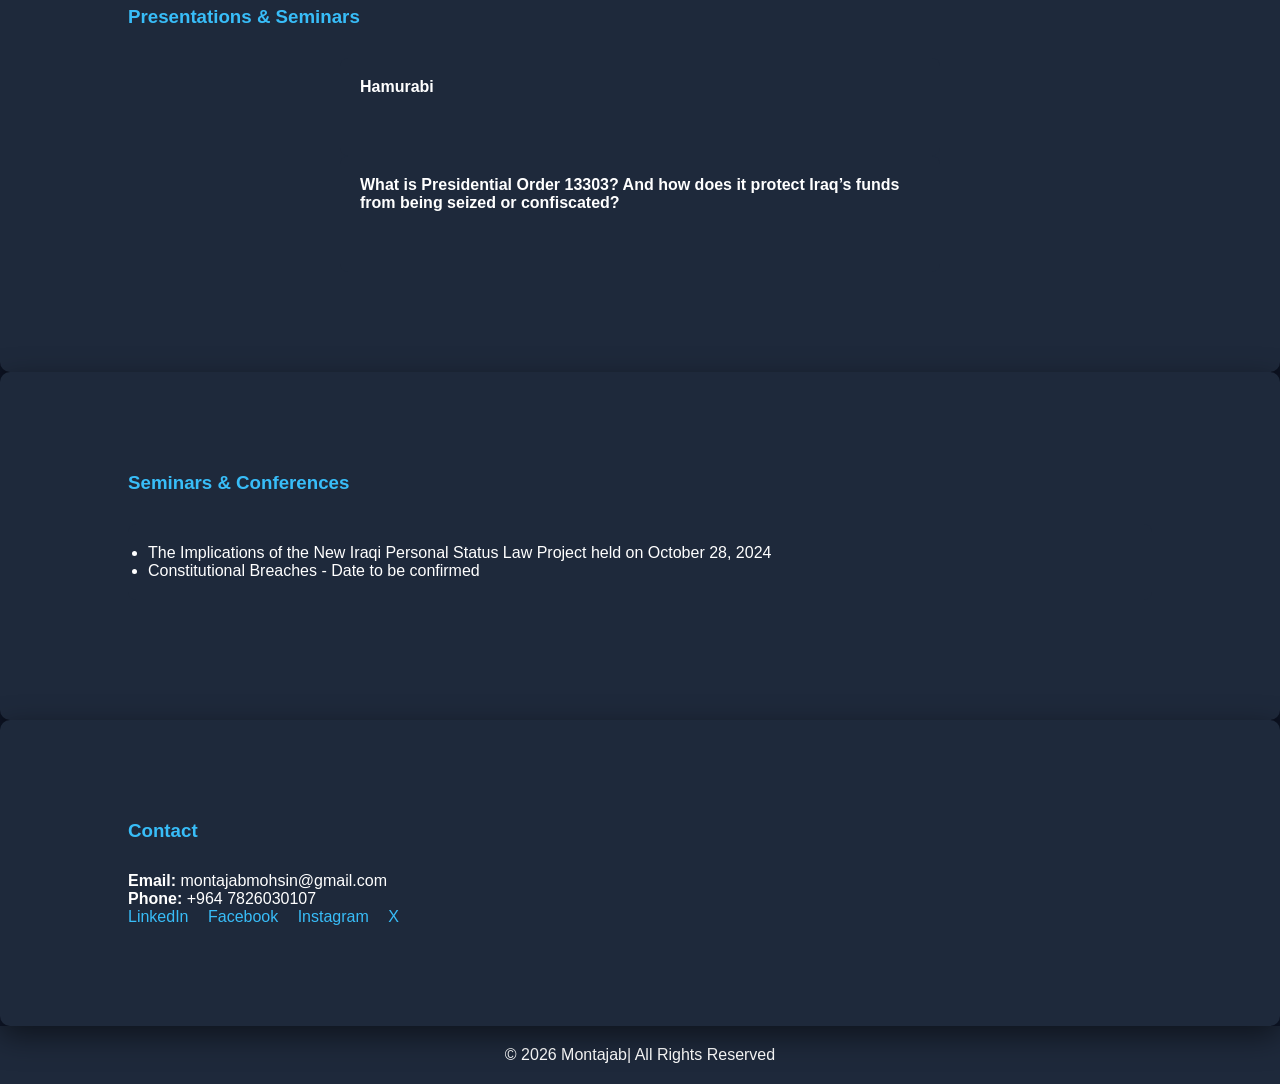
==== commit f5e20db9: "Add files via upload" ====
--- a/index.html
+++ b/index.html
@@ -239,6 +239,18 @@
       <script async src="https://www.instagram.com/embed.js"></script>
     </div>
   </div>
+  <div class="videos-container">
+    <div class="project">
+<h4>What is Presidential Order 13303? And how does it protect Iraq’s funds from being seized or confiscated?</h4>
+      <blockquote 
+        class="instagram-media"
+        data-instgrm-permalink="https://www.instagram.com/reel/DXpfjEhDaG7/?utm_source=ig_web_copy_link&igsh=MzRlODBiNWFlZA=="
+        data-instgrm-version="14">
+      </blockquote>
+
+      <script async src="https://www.instagram.com/embed.js"></script>
+    </div>
+  </div>
 </section>
 
     <!-- SEMINARS -->
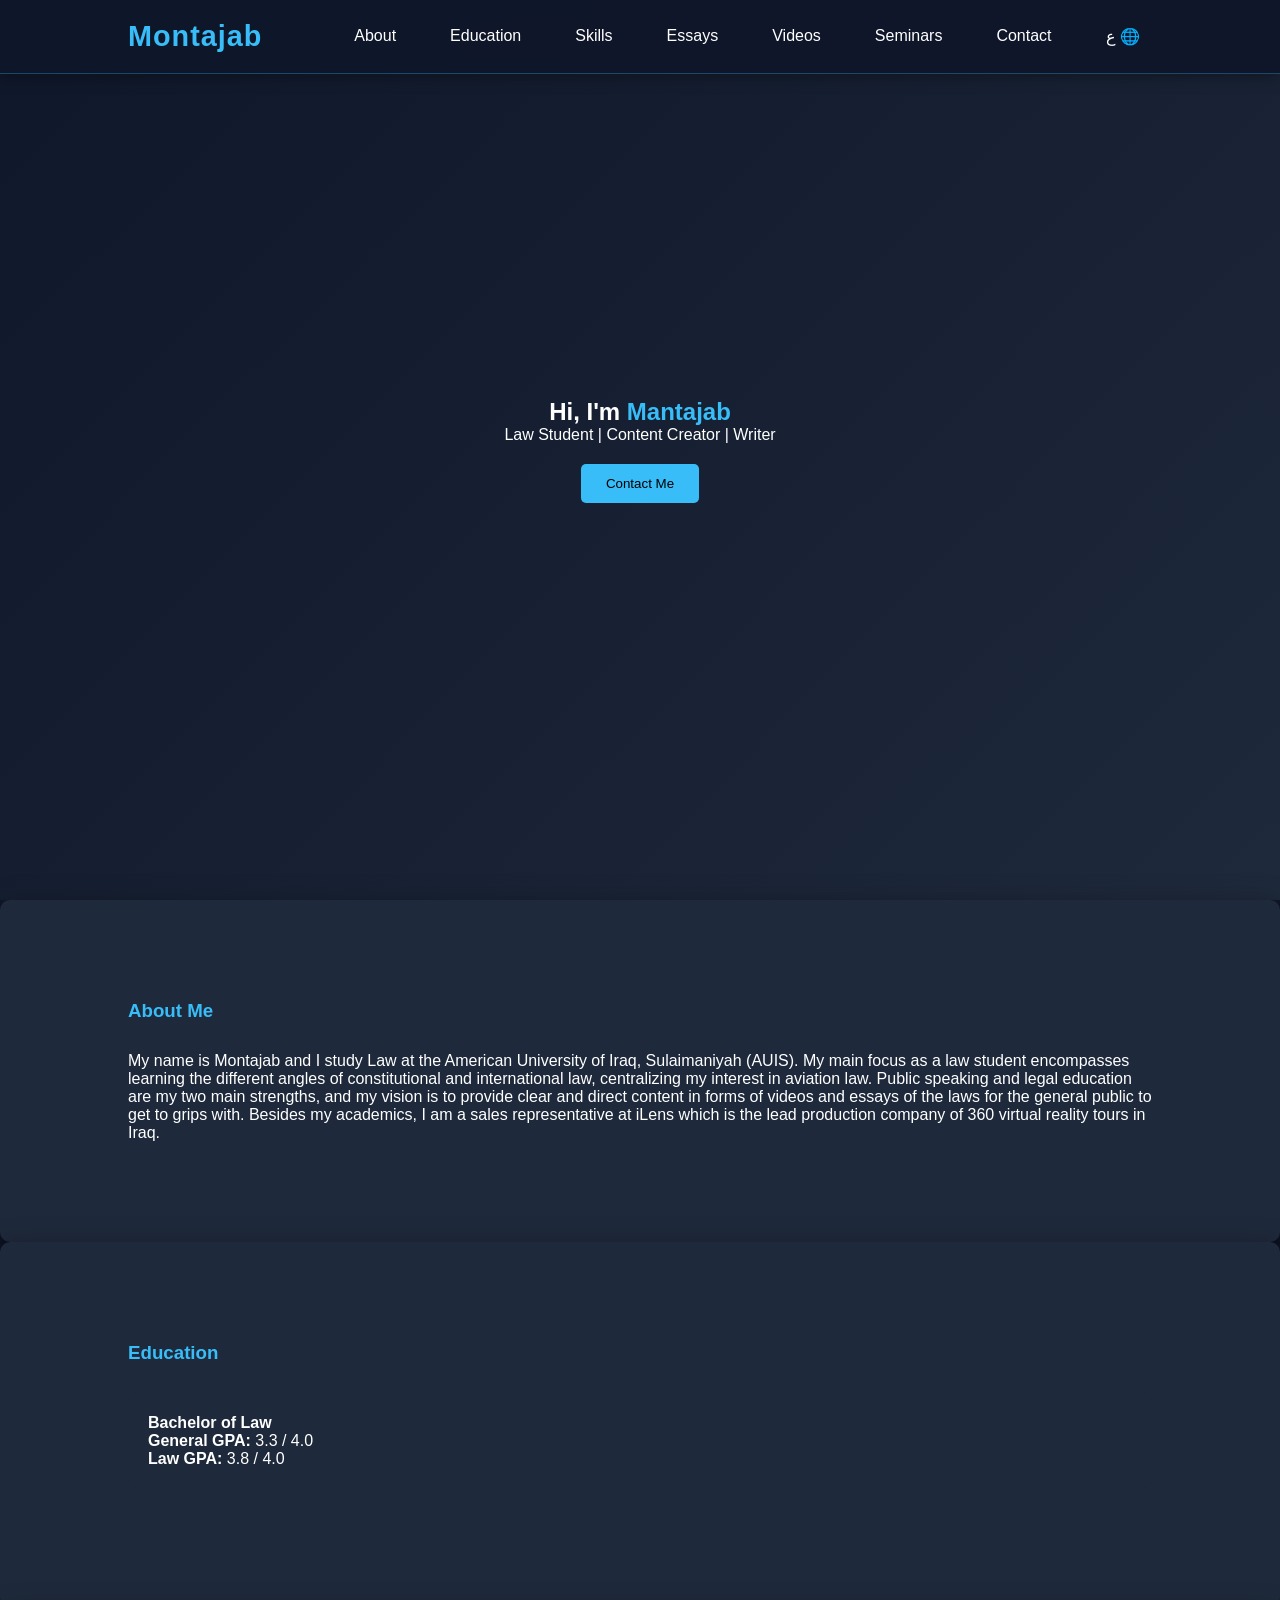
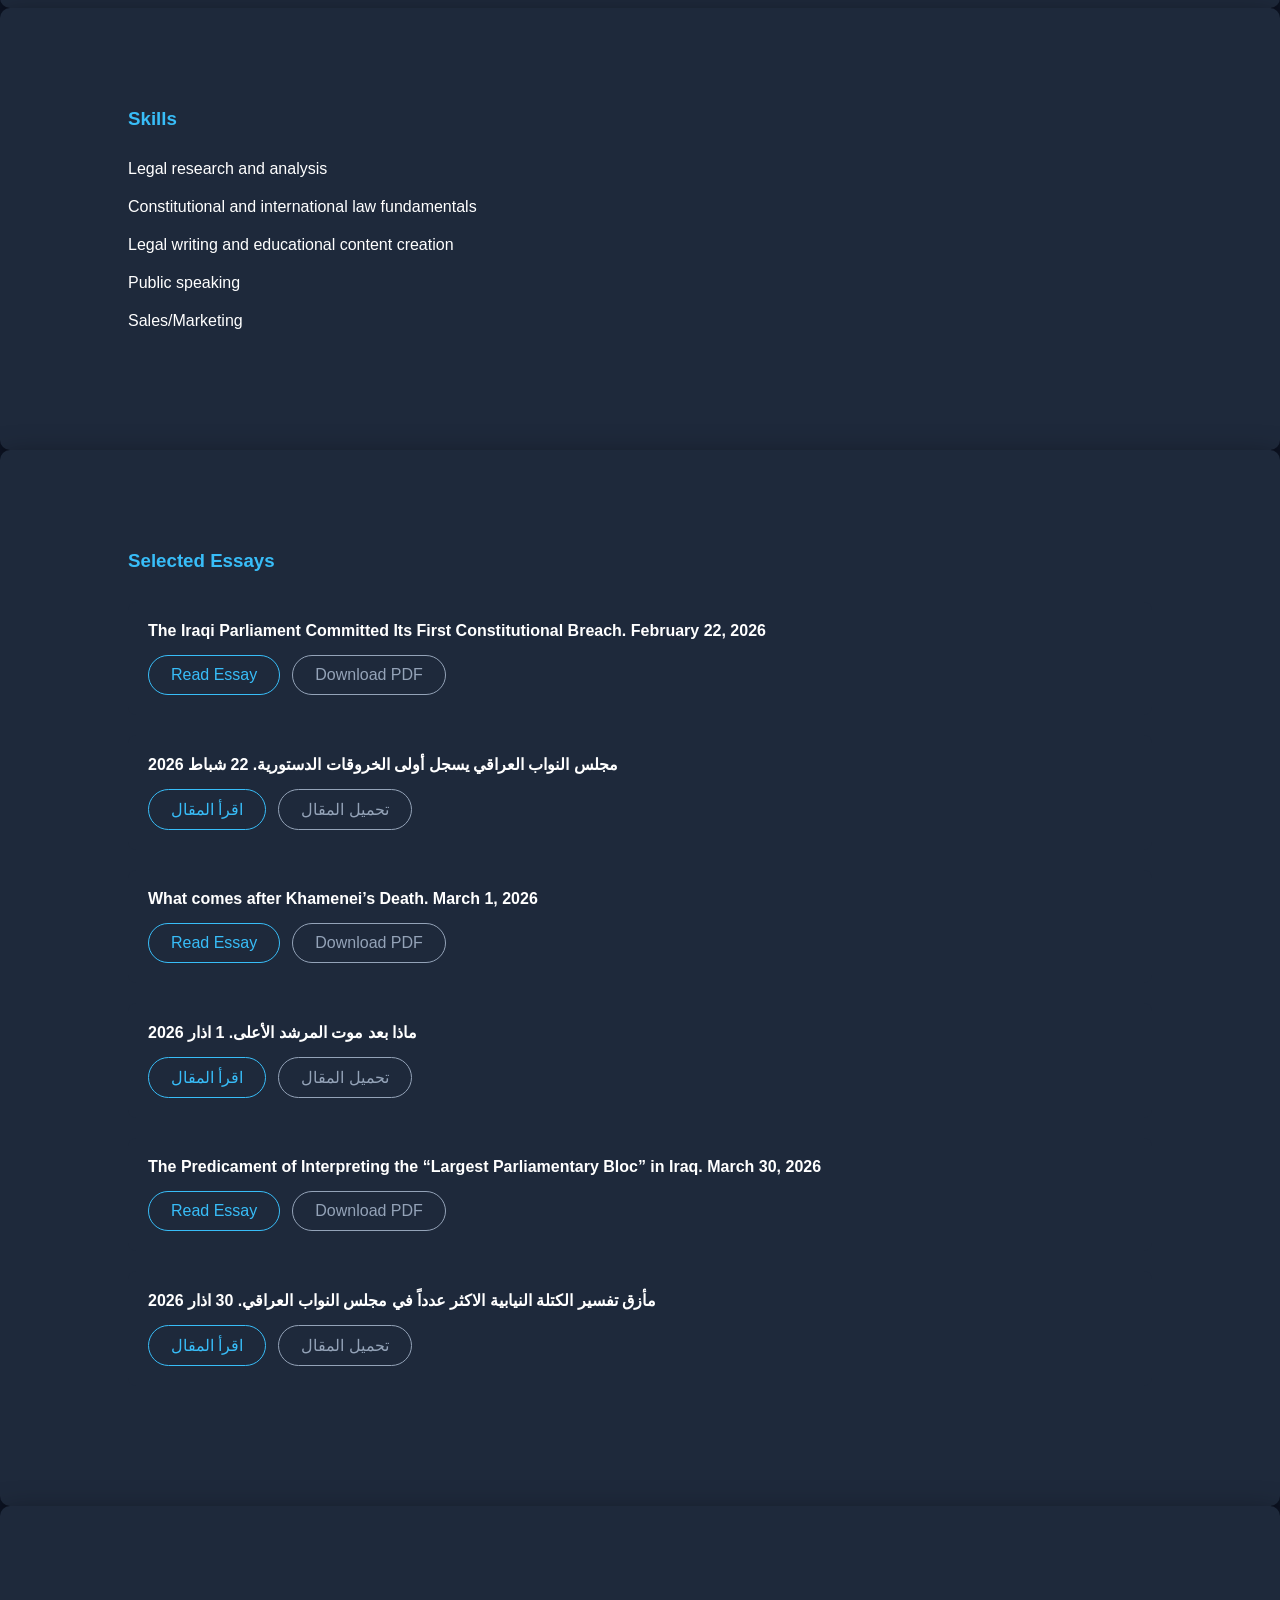
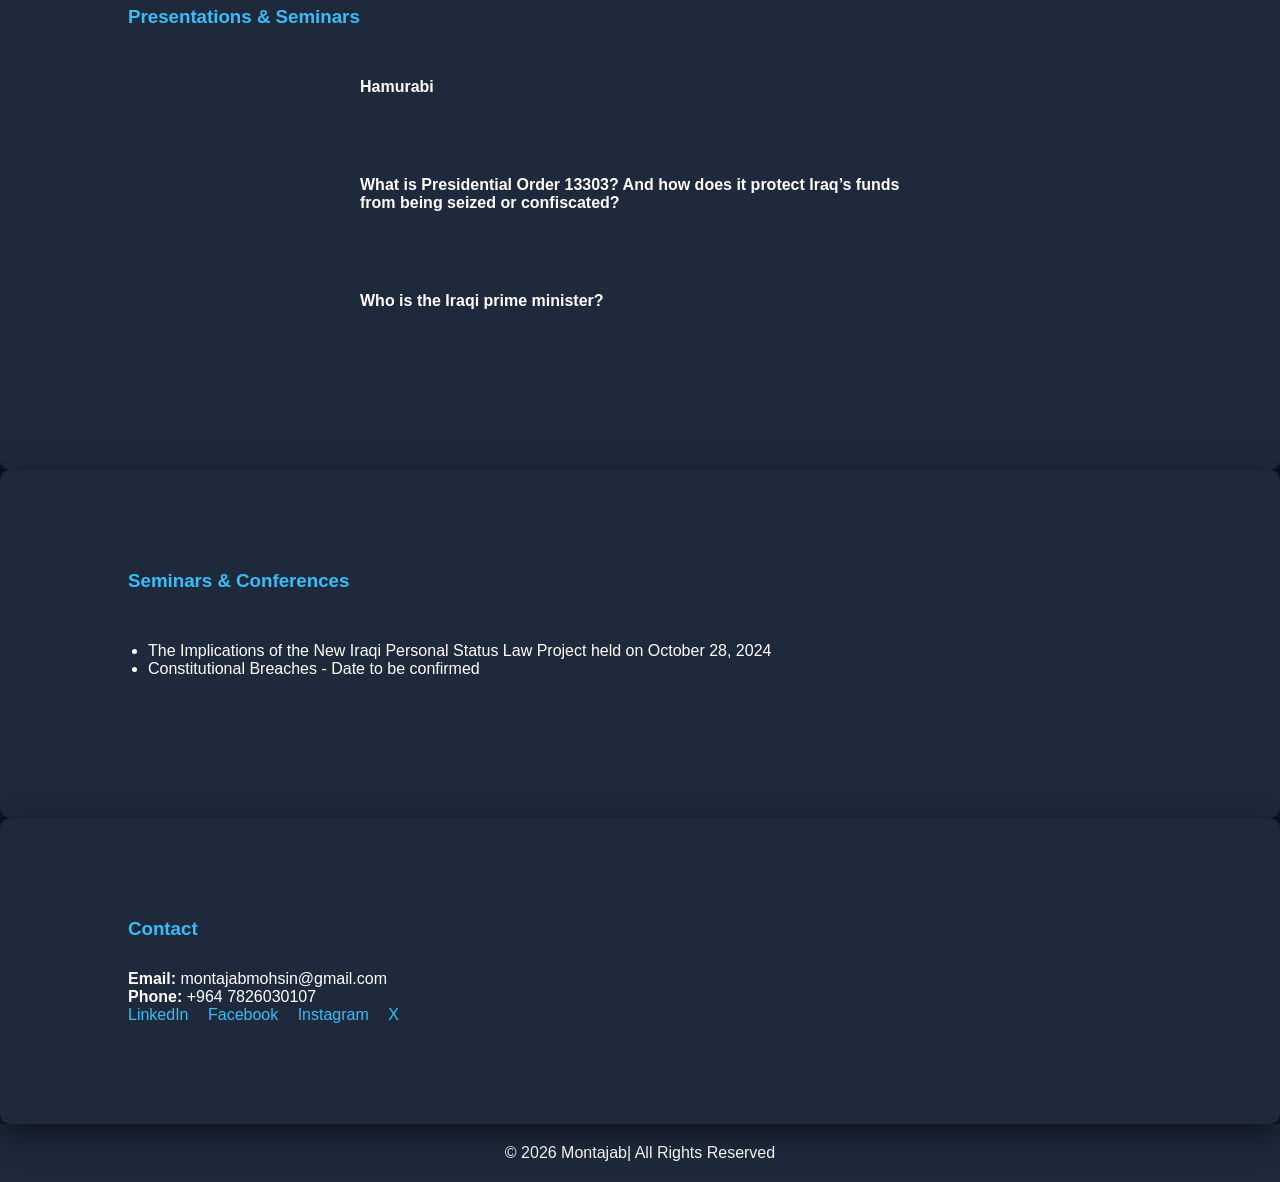
==== commit 20d1b726: "Add files via upload" ====
--- a/index.html
+++ b/index.html
@@ -251,6 +251,19 @@
       <script async src="https://www.instagram.com/embed.js"></script>
     </div>
   </div>
+  <div class="videos-container">
+    <div class="project">
+      <h4>Who is the Iraqi prime minister?</h4>
+
+      <blockquote 
+        class="instagram-media"
+        data-instgrm-permalink="https://www.instagram.com/reel/DX5CKpvth6Y/?utm_source=ig_web_copy_link"
+        data-instgrm-version="14">
+      </blockquote>
+
+      <script async src="https://www.instagram.com/embed.js"></script>
+    </div>
+  </div>
 </section>
 
     <!-- SEMINARS -->
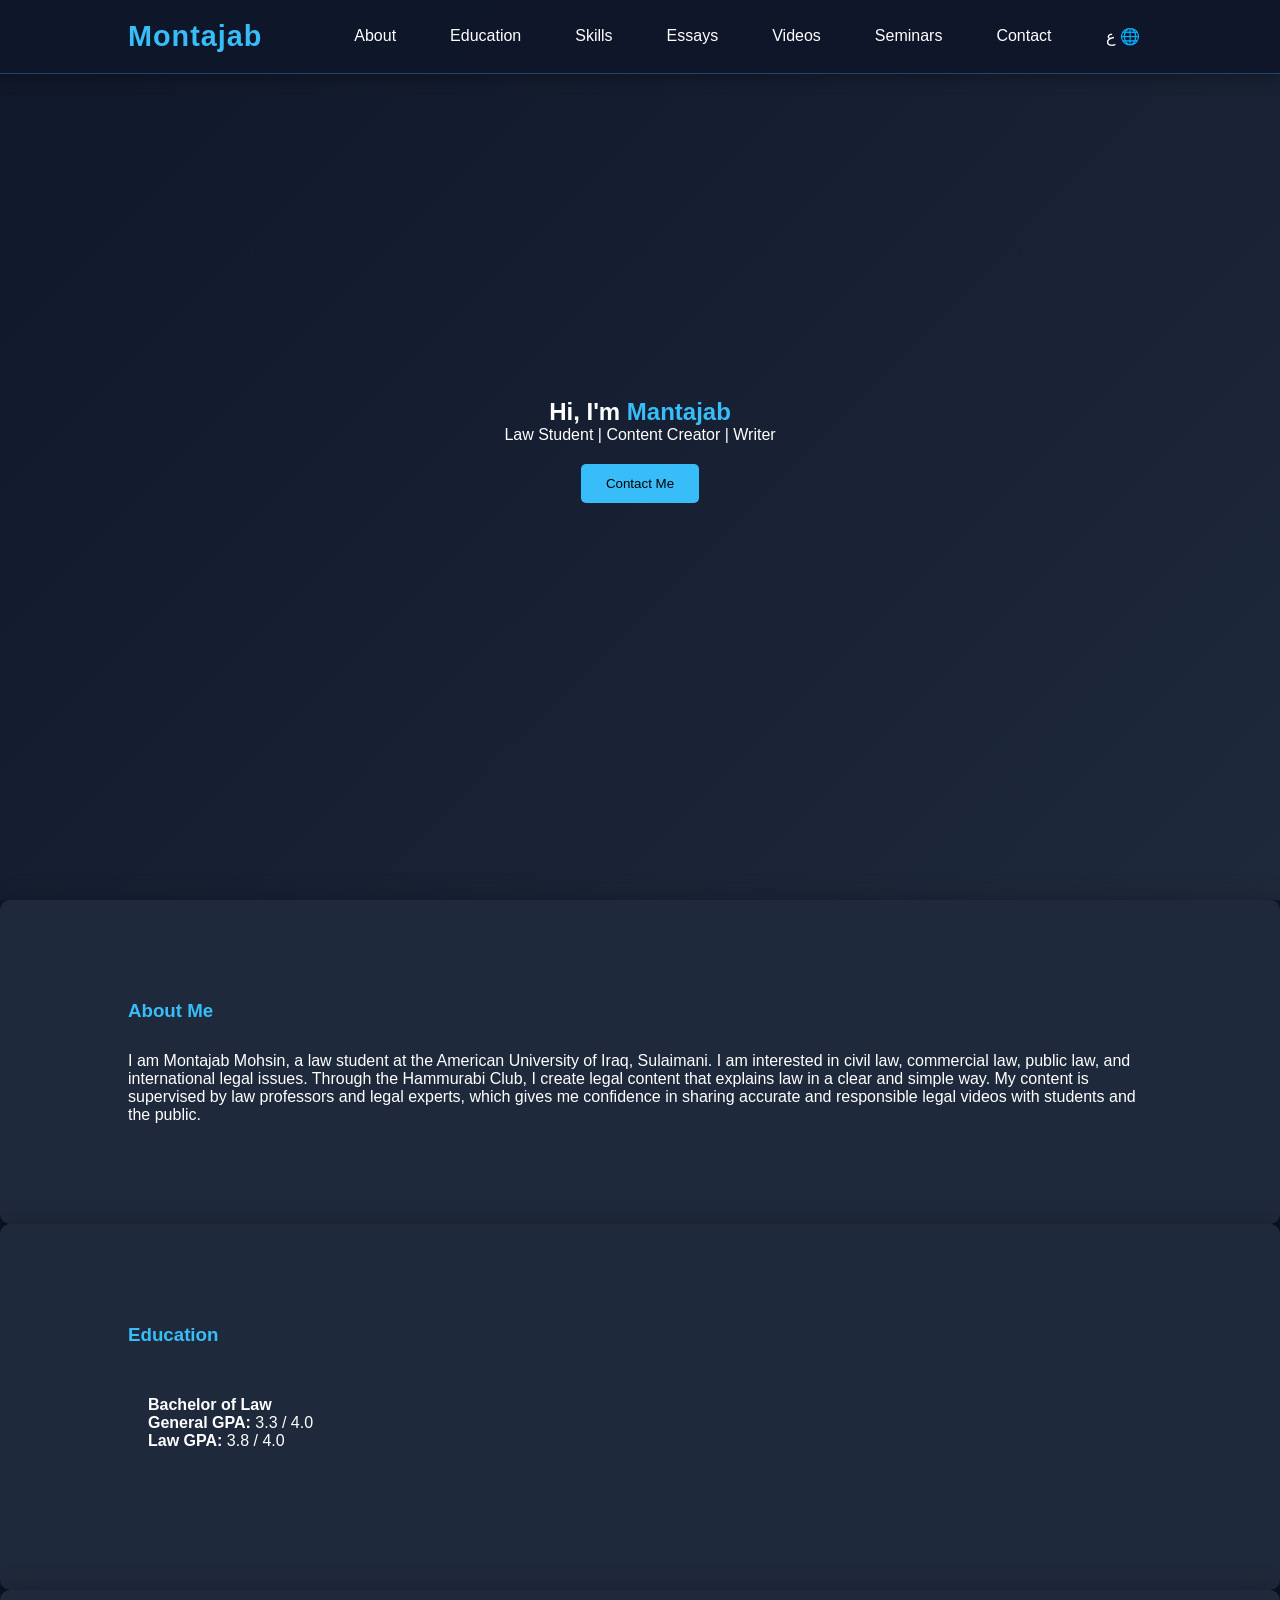
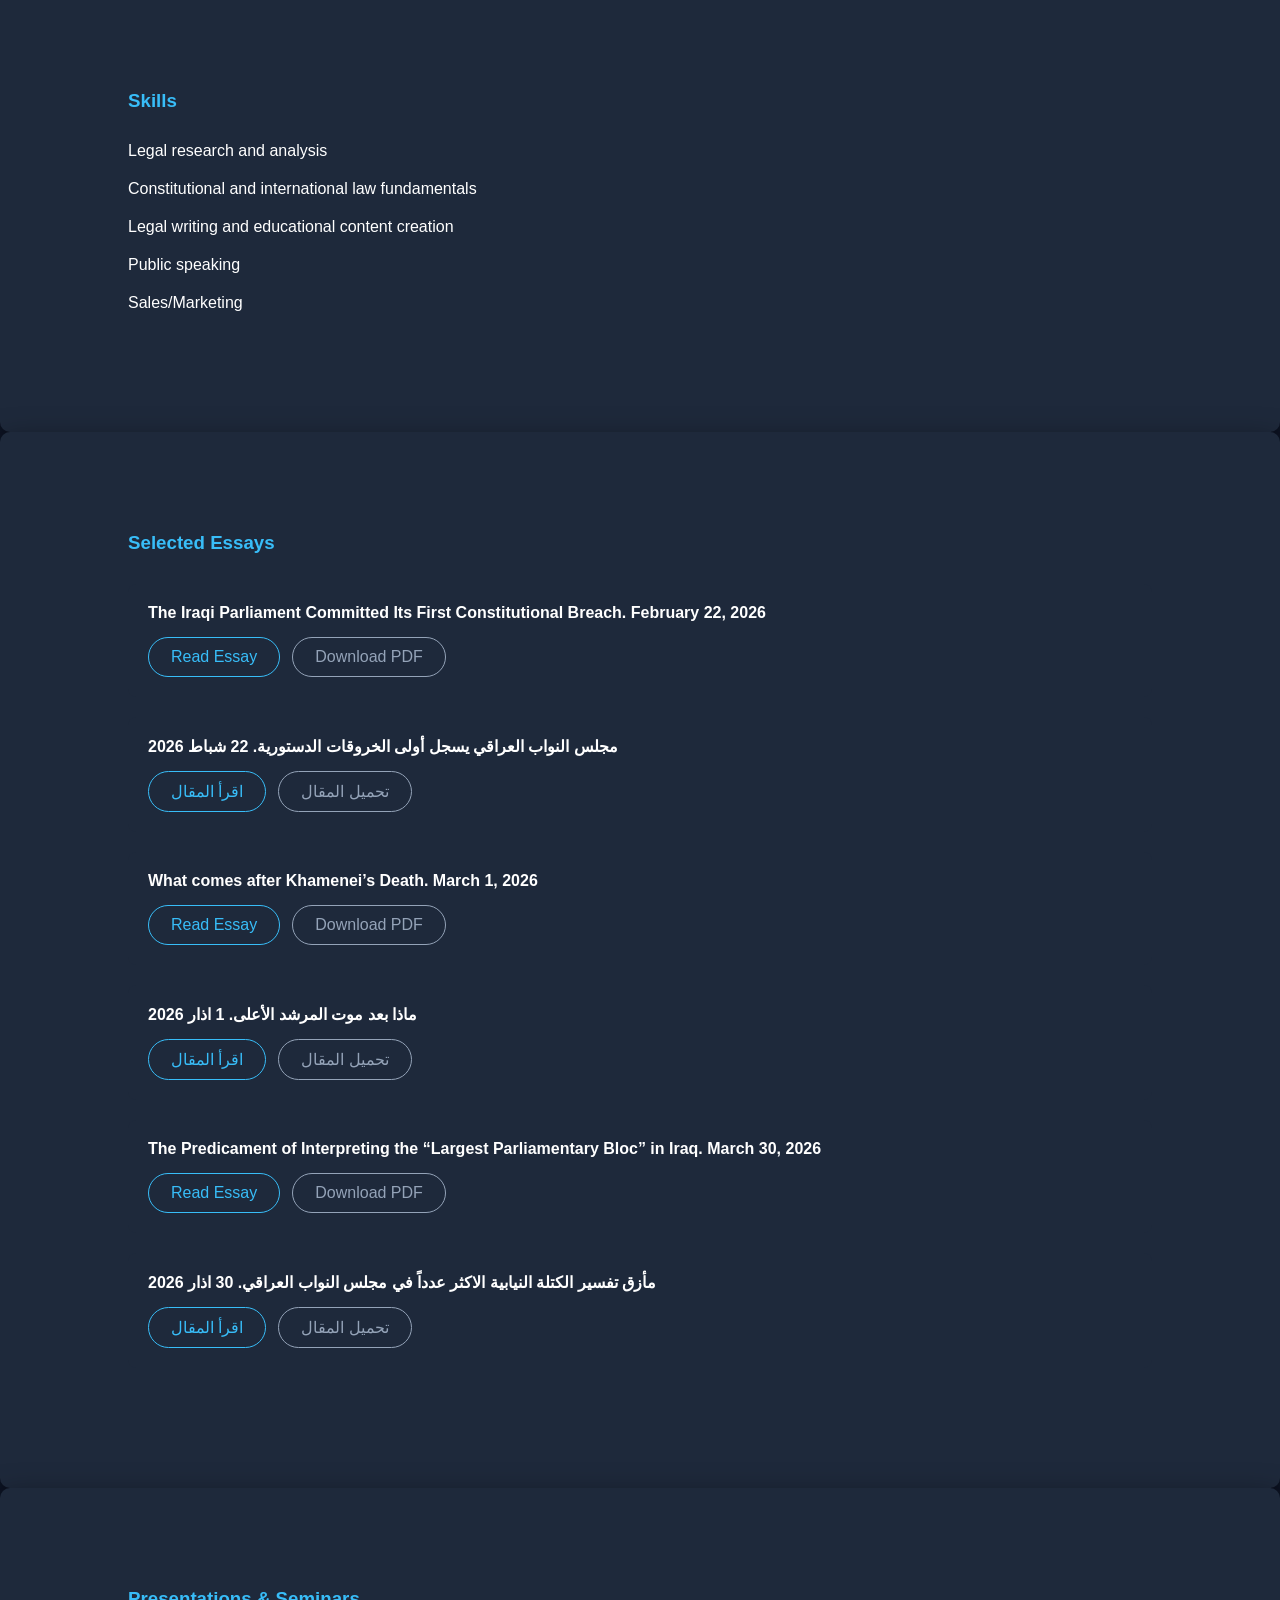
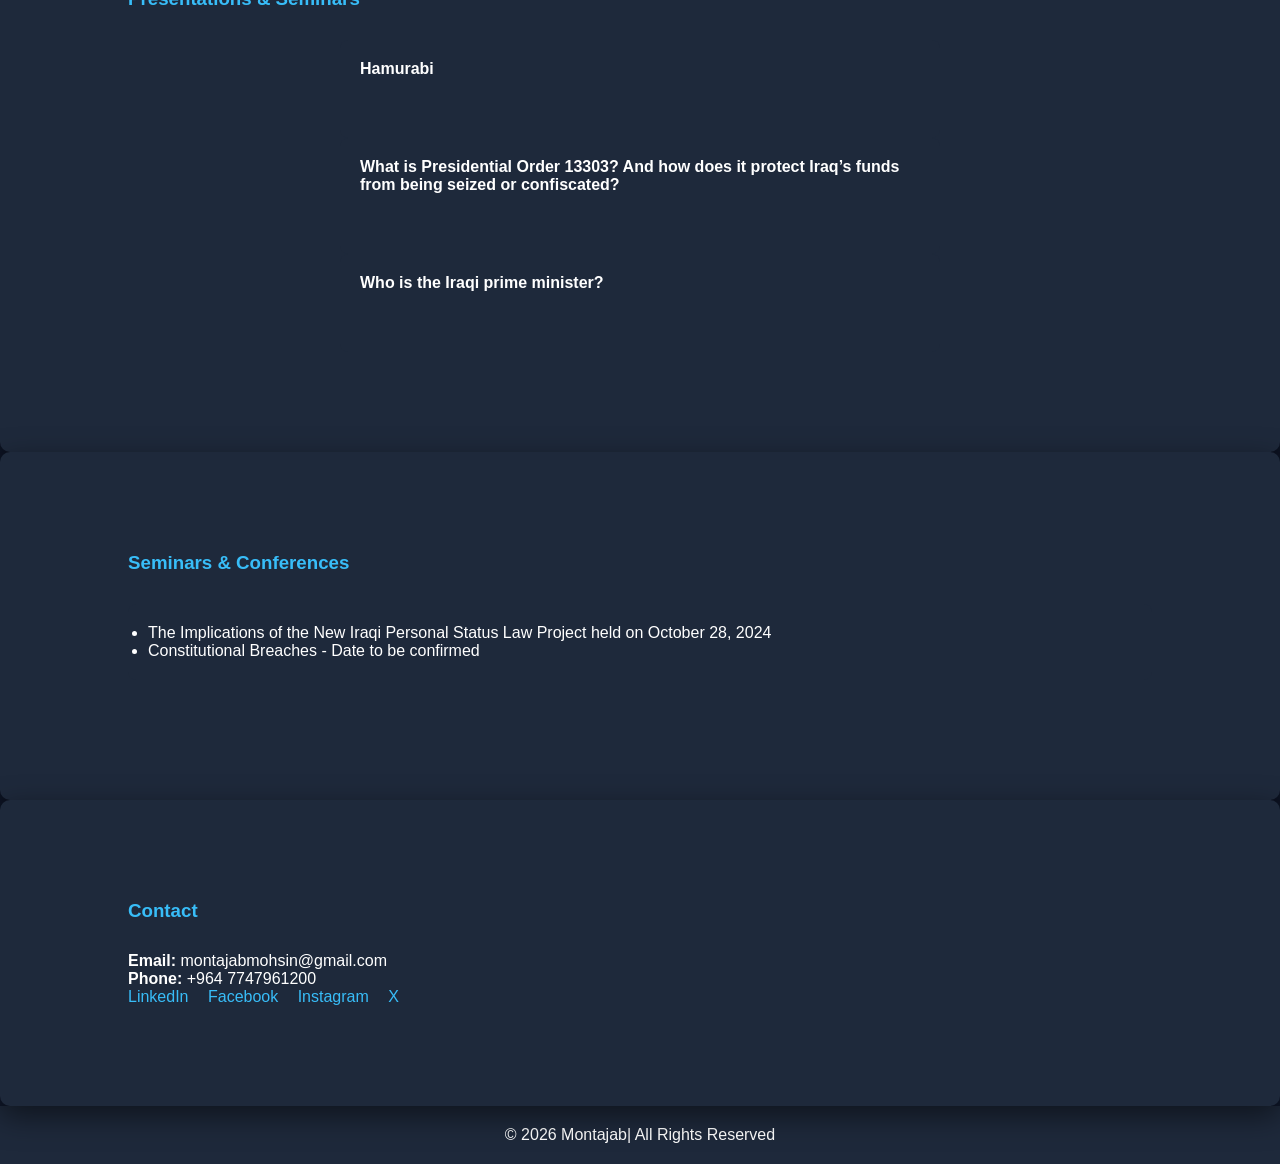
==== commit 18b5568a: "Add files via upload" ====
--- a/index.html
+++ b/index.html
@@ -43,15 +43,7 @@
     <section id="about" class="about">
       <h3>About Me</h3>
       <p>
-        My name is Montajab and I study Law at the American University of Iraq,
-        Sulaimaniyah (AUIS). My main focus as a law student encompasses learning
-        the different angles of constitutional and international law,
-        centralizing my interest in aviation law. Public speaking and legal
-        education are my two main strengths, and my vision is to provide clear
-        and direct content in forms of videos and essays of the laws for the
-        general public to get to grips with. Besides my academics, I am a sales
-        representative at iLens which is the lead production company of 360
-        virtual reality tours in Iraq.
+        I am Montajab Mohsin, a law student at the American University of Iraq, Sulaimani. I am interested in civil law, commercial law, public law, and international legal issues. Through the Hammurabi Club, I create legal content that explains law in a clear and simple way. My content is supervised by law professors and legal experts, which gives me confidence in sharing accurate and responsible legal videos with students and the public.
       </p>
     </section>
 
@@ -281,7 +273,7 @@
     <section id="contact" class="contact">
       <h3>Contact</h3>
       <p><strong>Email:</strong> montajabmohsin@gmail.com</p>
-      <p><strong>Phone:</strong> +964 7826030107</p>
+      <p><strong>Phone:</strong> +964 7747961200</p>
 
       <div class="social-links">
         <a href="https://www.linkedin.com/in/montajab-mohsin-0919063b1/" target="_blank">LinkedIn</a>
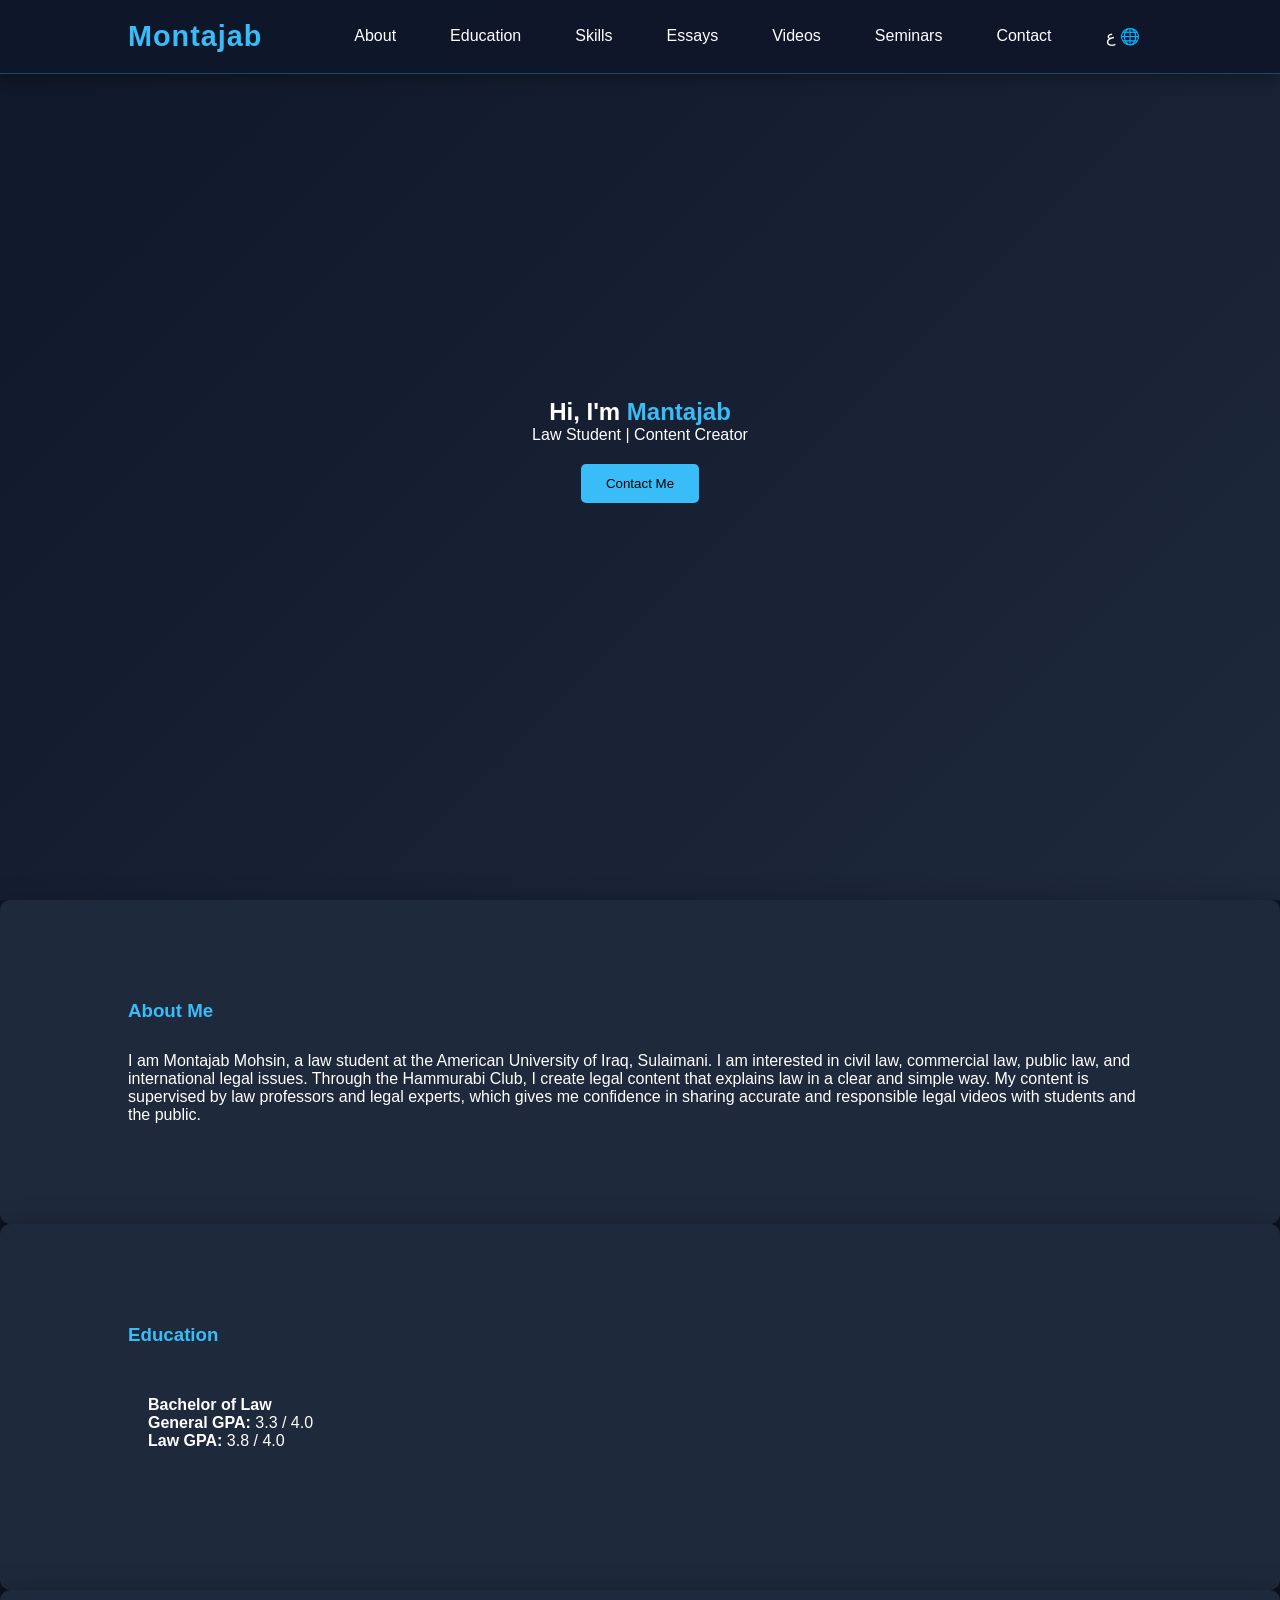
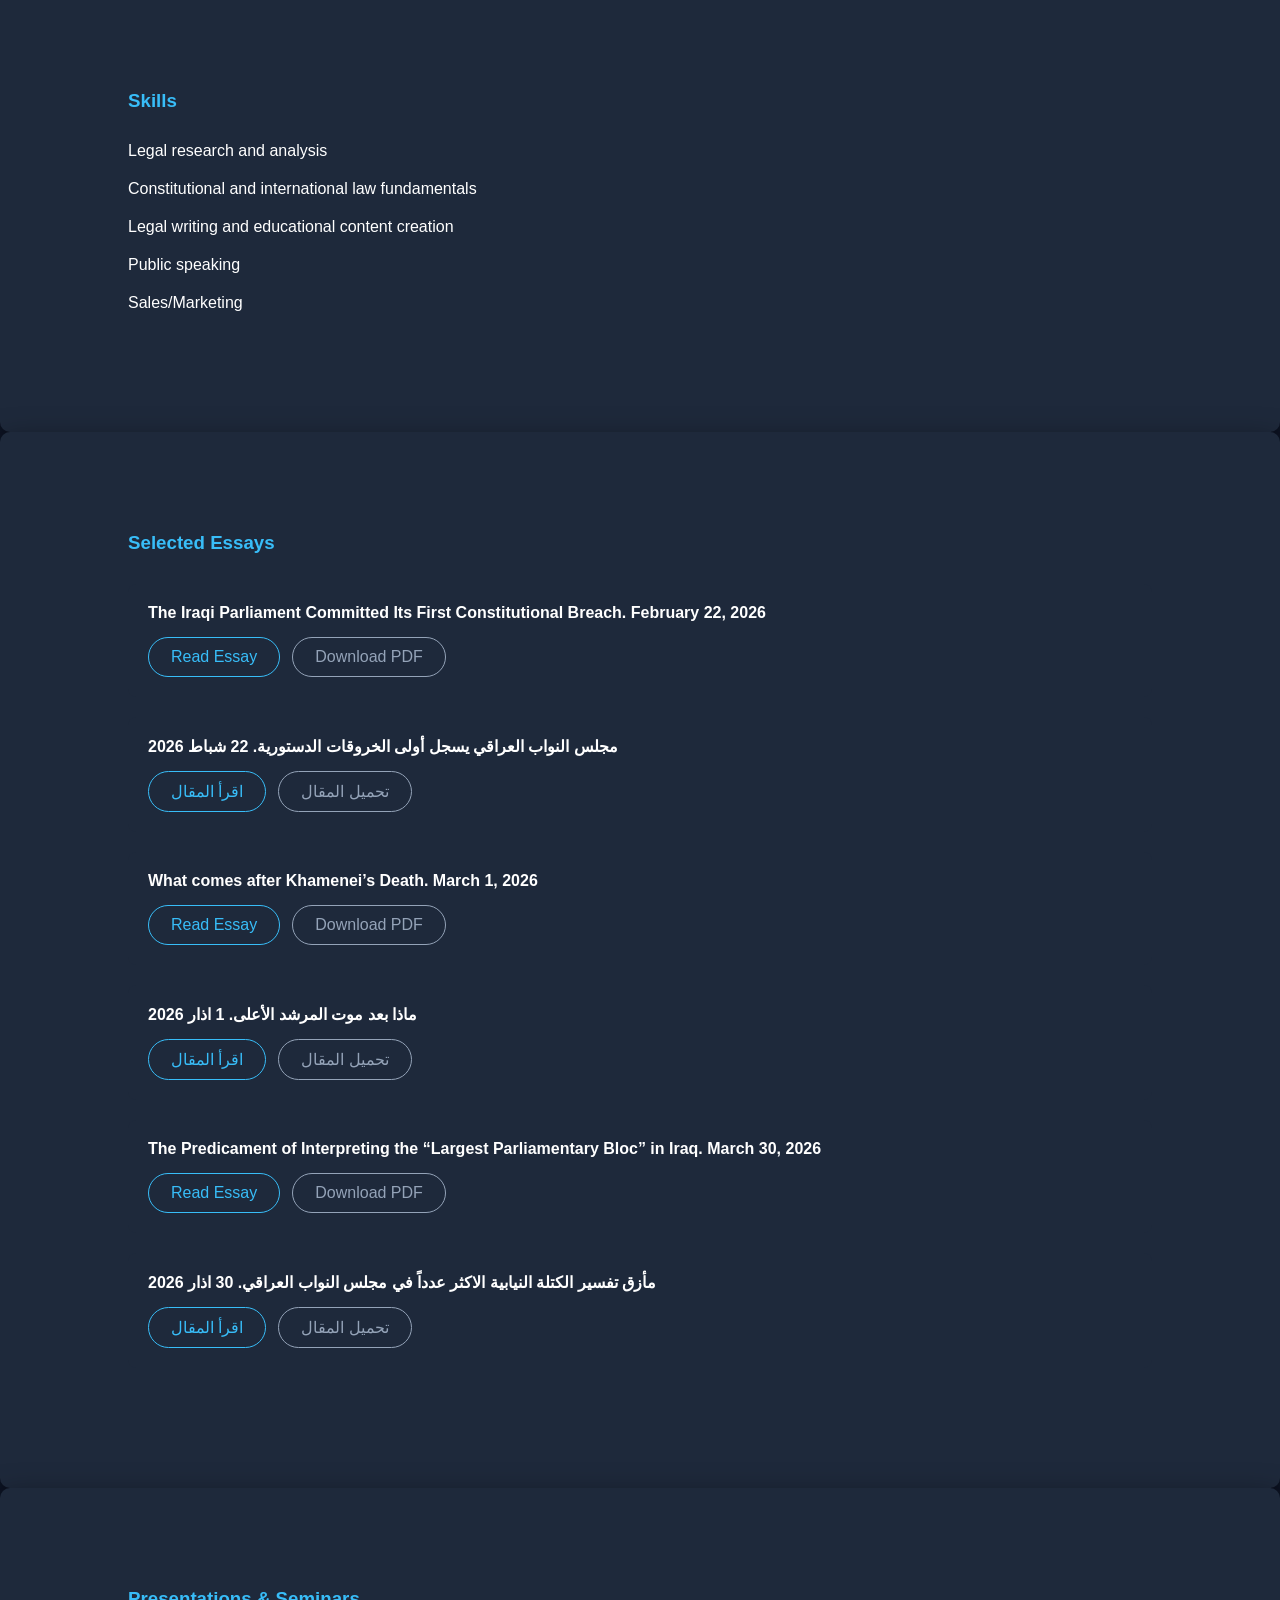
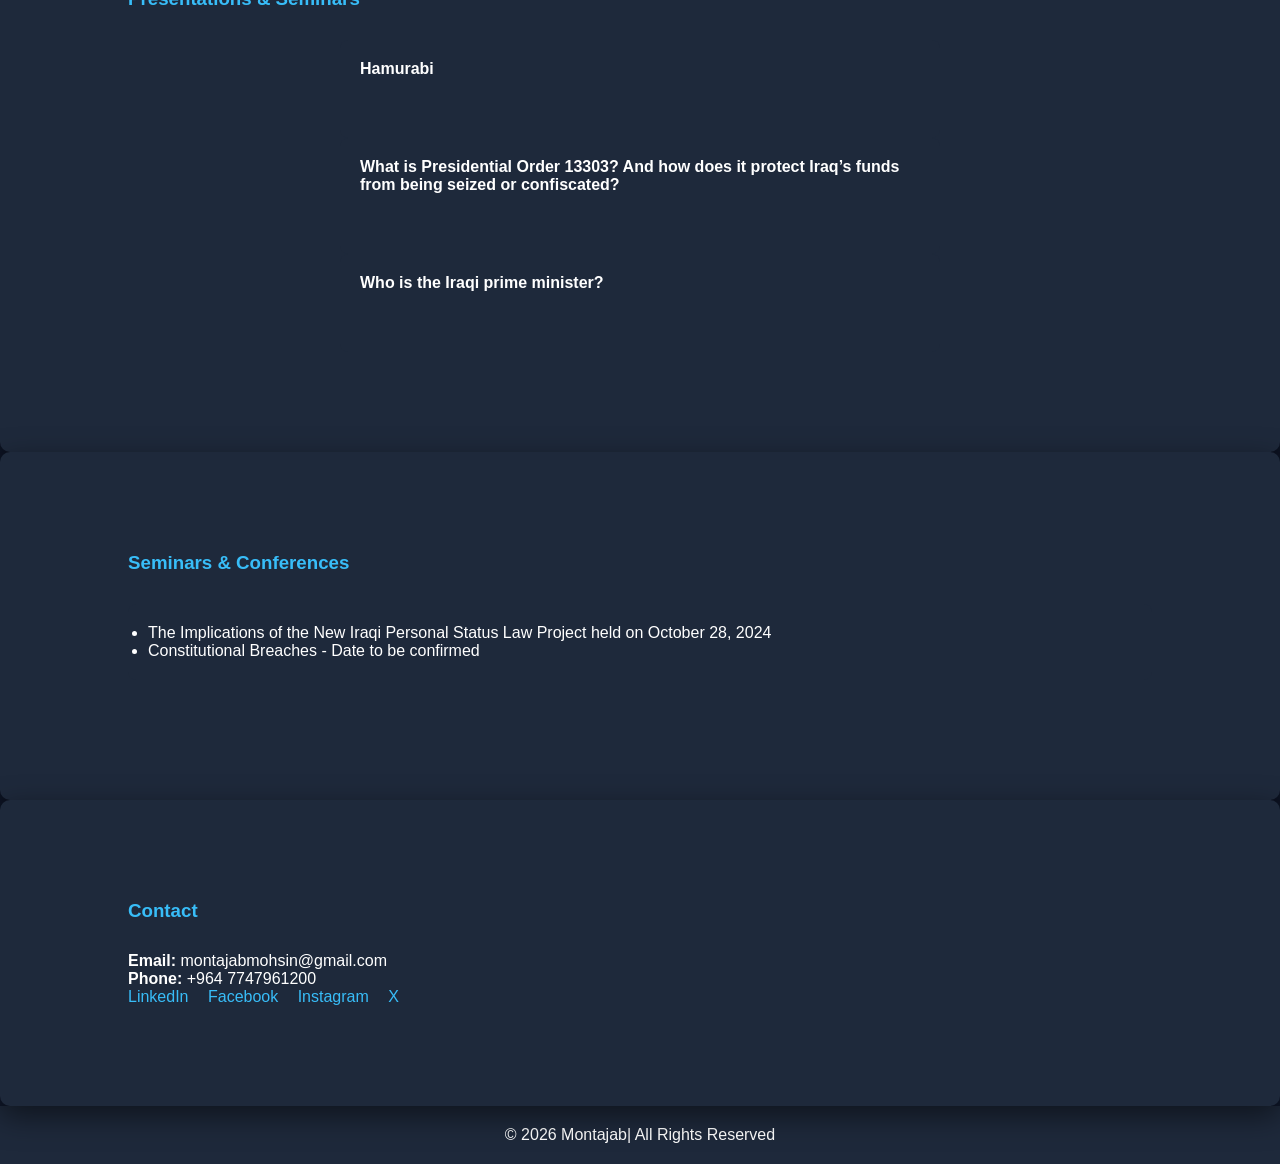
==== commit 5941cdcb: "Add files via upload" ====
--- a/index.html
+++ b/index.html
@@ -33,7 +33,7 @@
     <!-- HERO -->
     <div class="hero">
       <h2>Hi, I'm <span>Mantajab</span></h2>
-      <p>Law Student | Content Creator | Writer </p>
+      <p>Law Student | Content Creator </p>
       <button class="btn" onclick="scrollToSection('contact')">
         Contact Me
       </button>
